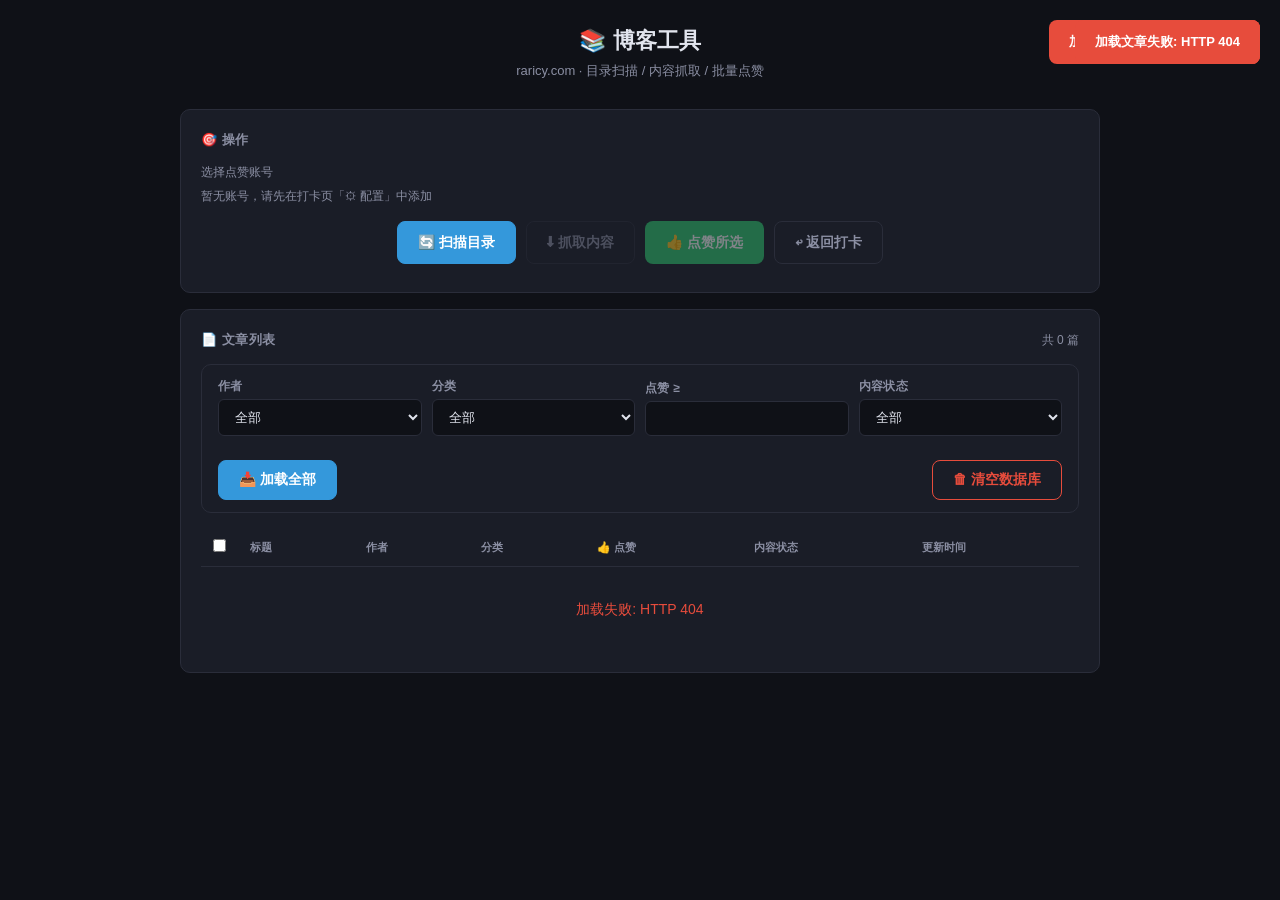
==== frontend/blog.html @ ae165f85 "fix: bound progress polling with timeout and stop-on-404" ====
<!DOCTYPE html>
<html lang="zh-CN">
<head>
<meta charset="UTF-8">
<meta name="viewport" content="width=device-width, initial-scale=1.0">
<title>📚 博客工具 - raricy.com</title>
<style>
  :root {
    --bg: #0f1117;
    --card-bg: #1a1d27;
    --border: #2a2d3a;
    --text: #e1e4ed;
    --text-dim: #8b8fa3;
    --green: #2ecc71;
    --green-bg: rgba(46, 204, 113, 0.12);
    --red: #e74c3c;
    --red-bg: rgba(231, 76, 60, 0.12);
    --yellow: #f39c12;
    --yellow-bg: rgba(243, 156, 18, 0.12);
    --blue: #3498db;
    --blue-bg: rgba(52, 152, 219, 0.12);
    --radius: 10px;
    --transition: 0.2s ease;
  }

  * { margin: 0; padding: 0; box-sizing: border-box; }

  body {
    font-family: -apple-system, "Segoe UI", "Microsoft YaHei", sans-serif;
    background: var(--bg);
    color: var(--text);
    min-height: 100vh;
    line-height: 1.5;
  }

  .container { max-width: 960px; margin: 0 auto; padding: 24px 20px 60px; }

  /* header */
  .header {
    text-align: center; margin-bottom: 28px;
  }
  .header h1 { font-size: 22px; font-weight: 600; }
  .header .sub { font-size: 13px; color: var(--text-dim); margin-top: 4px; }

  /* cards */
  .card {
    background: var(--card-bg);
    border: 1px solid var(--border);
    border-radius: var(--radius);
    padding: 20px;
    margin-bottom: 16px;
  }
  .card-title {
    font-size: 13px; font-weight: 600; color: var(--text-dim);
    text-transform: uppercase; letter-spacing: 0.5px; margin-bottom: 14px;
  }

  /* grid layout */
  .grid-2 { display: grid; grid-template-columns: 1fr 1fr; gap: 16px; }
  .grid-3 { display: grid; grid-template-columns: repeat(3, 1fr); gap: 12px; }

  @media (max-width: 640px) {
    .grid-2, .grid-3 { grid-template-columns: 1fr; }
  }

  /* status panel */
  .status-row { display: flex; align-items: center; gap: 10px; margin-bottom: 8px; }
  .dot {
    width: 10px; height: 10px; border-radius: 50%; flex-shrink: 0;
  }
  .dot.on { background: var(--green); box-shadow: 0 0 8px rgba(46, 204, 113, 0.5); }
  .dot.off { background: var(--red); box-shadow: 0 0 8px rgba(231, 76, 60, 0.5); }
  .status-info { font-size: 13px; }
  .status-info span { color: var(--text-dim); }

  .stat-item { text-align: center; padding: 12px 8px; background: rgba(255,255,255,0.03); border-radius: 8px; }
  .stat-icon { font-size: 24px; margin-bottom: 4px; }
  .stat-value { font-size: 15px; font-weight: 600; }
  .stat-label { font-size: 11px; color: var(--text-dim); margin-top: 2px; }
  .stat-time { font-size: 12px; color: var(--text-dim); }

  /* badges */
  .badge {
    display: inline-block; padding: 3px 10px; border-radius: 12px;
    font-size: 12px; font-weight: 600;
  }
  .badge-green { background: var(--green-bg); color: var(--green); }
  .badge-red { background: var(--red-bg); color: var(--red); }
  .badge-yellow { background: var(--yellow-bg); color: var(--yellow); }
  .badge-blue { background: var(--blue-bg); color: var(--blue); }

  /* buttons */
  .btn {
    display: inline-flex; align-items: center; gap: 6px;
    padding: 10px 20px; border-radius: 8px; border: 1px solid transparent;
    font-size: 14px; font-weight: 600; cursor: pointer;
    transition: all var(--transition);
    font-family: inherit;
  }
  .btn:disabled { opacity: 0.45; cursor: not-allowed; }
  .btn-primary { background: var(--blue); color: #fff; border-color: var(--blue); }
  .btn-primary:hover:not(:disabled) { background: #2980b9; }
  .btn-success { background: var(--green); color: #fff; }
  .btn-success:hover:not(:disabled) { background: #27ae60; }
  .btn-danger { background: transparent; color: var(--red); border-color: var(--red); }
  .btn-danger:hover:not(:disabled) { background: var(--red-bg); }
  .btn-ghost {
    background: transparent; color: var(--text-dim); border-color: var(--border);
  }
  .btn-ghost:hover:not(:disabled) { color: var(--text); border-color: var(--text-dim); }
  .btn-sm { padding: 6px 12px; font-size: 12px; }
  .btn-lg { padding: 16px 32px; font-size: 16px; border-radius: 12px; }

  .btn-row { display: flex; gap: 10px; flex-wrap: wrap; margin-top: 16px; }

  /* forms */
  label {
    display: block; font-size: 12px; color: var(--text-dim);
    font-weight: 600; margin-bottom: 4px; text-transform: uppercase;
    letter-spacing: 0.4px;
  }
  input, select {
    width: 100%; padding: 9px 12px; border-radius: 6px;
    border: 1px solid var(--border); background: var(--bg);
    color: var(--text); font-size: 13px; font-family: inherit;
    transition: border-color var(--transition);
  }
  input:focus, select:focus { outline: none; border-color: var(--blue); }
  .form-group { margin-bottom: 12px; }
  .form-row { display: flex; gap: 10px; align-items: flex-end; }
  .form-row > * { flex: 1; }
  .form-hint { font-size: 11px; color: var(--text-dim); margin-top: 3px; }

  /* log table */
  .table-wrap { overflow: auto; max-height: 60vh; }
  table { width: 100%; border-collapse: collapse; font-size: 13px; }
  th, td { padding: 10px 12px; text-align: left; }
  th { color: var(--text-dim); font-weight: 600; font-size: 11px; text-transform: uppercase; }
  th[data-sort] { cursor: pointer; user-select: none; }
  th[data-sort]:hover { color: var(--text); }
  th.sorting-disabled { cursor: not-allowed; opacity: 0.45; pointer-events: none; }
  .sort-ind { font-size: 10px; color: var(--blue); margin-left: 2px; }
  td { border-top: 1px solid var(--border); }
  tr:hover td { background: rgba(255,255,255,0.02); }
  .empty-state { text-align: center; padding: 32px 0; color: var(--text-dim); font-size: 14px; }

  /* modal */
  .modal-overlay {
    position: fixed; inset: 0; background: rgba(0,0,0,0.75); z-index: 100;
    display: none; align-items: center; justify-content: center; padding: 20px;
  }
  .modal-overlay.open { display: flex; }
  .modal {
    background: var(--card-bg); border: 1px solid var(--border);
    border-radius: 14px; padding: 28px; width: 100%; max-width: 540px;
    max-height: 85vh; overflow-y: auto;
  }
  .modal h2 { font-size: 17px; margin-bottom: 18px; }
  .modal-close {
    float: right; background: none; border: none; color: var(--text-dim);
    font-size: 22px; cursor: pointer; line-height: 1; padding: 0 4px;
  }
  .modal-close:hover { color: var(--text); }

  /* time tag */
  .time-tag {
    display: inline-flex; align-items: center; gap: 6px;
    padding: 6px 12px; background: var(--bg); border: 1px solid var(--border);
    border-radius: 20px; font-size: 13px; margin: 2px 4px;
  }
  .time-tag button {
    background: none; border: none; color: var(--red); cursor: pointer;
    font-size: 14px; line-height: 1; padding: 0 2px;
  }
  .time-tag button:hover { color: #c0392b; }

  /* toast */
  .toast {
    position: fixed; top: 20px; right: 20px; z-index: 200;
    padding: 12px 20px; border-radius: 8px; font-size: 13px; font-weight: 600;
    animation: slideIn 0.3s ease; max-width: 380px;
  }
  .toast-success { background: var(--green); color: #fff; }
  .toast-error { background: var(--red); color: #fff; }
  @keyframes slideIn {
    from { transform: translateX(100%); opacity: 0; }
    to { transform: translateX(0); opacity: 1; }
  }

  /* spinner */
  .spinner {
    display: inline-block; width: 16px; height: 16px;
    border: 2px solid rgba(255,255,255,0.3);
    border-top-color: #fff; border-radius: 50%;
    animation: spin 0.6s linear infinite;
  }
  @keyframes spin { to { transform: rotate(360deg); } }

  /* sections */
  .section-header {
    display: flex; justify-content: space-between; align-items: center;
    margin-bottom: 14px;
  }

  /* account list */
  .account-list { list-style: none; }
  .account-item {
    display: flex; align-items: center; gap: 10px; padding: 8px 10px;
    border: 1px solid var(--border); border-radius: 8px; margin-bottom: 6px;
    background: rgba(255,255,255,0.02);
  }
  .account-item .acct-name { flex: 1; font-size: 13px; font-weight: 600; }
  .account-item .acct-status { font-size: 11px; }
  .account-checkbox { width: auto !important; cursor: pointer; }
  .account-select-row {
    display: flex; flex-wrap: wrap; gap: 6px; align-items: center;
    margin-bottom: 12px; padding: 8px; background: rgba(255,255,255,0.02);
    border-radius: 8px;
  }
  .account-chip {
    display: inline-flex; align-items: center; gap: 4px;
    padding: 4px 10px; border-radius: 14px; font-size: 12px;
    border: 1px solid var(--border); cursor: pointer;
    transition: all var(--transition); user-select: none;
    background: var(--bg);
  }
  .account-chip.selected { background: var(--blue-bg); border-color: var(--blue); color: var(--blue); }
  .account-chip .chip-dot {
    width: 6px; height: 6px; border-radius: 50%; flex-shrink: 0;
  }
  .account-chip .chip-dot.checked { background: var(--green); }
  .account-chip .chip-dot.unchecked { background: var(--red); }

  /* progress steps */
  .progress-steps { margin: 10px 0; }
  .progress-step {
    display: flex; align-items: center; gap: 8px; padding: 6px 0;
    font-size: 12px; opacity: 0.35; transition: all 0.3s ease;
  }
  .progress-step.active { opacity: 1; }
  .progress-step.done { opacity: 0.8; }
  .progress-step .step-icon {
    width: 20px; height: 20px; border-radius: 50%; display: flex;
    align-items: center; justify-content: center; font-size: 10px;
    flex-shrink: 0; border: 2px solid var(--border);
  }
  .progress-step.active .step-icon {
    border-color: var(--blue); background: var(--blue-bg);
    animation: pulse-step 1.2s ease-in-out infinite;
  }
  .progress-step.done .step-icon {
    border-color: var(--green); background: var(--green-bg);
  }
  .progress-step.error .step-icon {
    border-color: var(--red); background: var(--red-bg);
  }
  @keyframes pulse-step {
    0%, 100% { transform: scale(1); }
    50% { transform: scale(1.15); }
  }
  .progress-step .step-label { flex: 1; }
  .progress-step .step-time { font-size: 10px; color: var(--text-dim); }
</style>
</head>
<body>
<div class="container">

  <!-- header -->
  <div class="header">
    <h1>📚 博客工具</h1>
    <div class="sub">raricy.com · 目录扫描 / 内容抓取 / 批量点赞</div>
  </div>

  <!-- 操作卡片 -->
  <div class="card">
    <div class="card-title">🎯 操作</div>

    <!-- 点赞账号选择 -->
    <div id="accountSelector" style="margin-bottom:8px;">
      <div style="font-size:12px;color:var(--text-dim);margin-bottom:6px;">选择点赞账号</div>
      <div id="accountChips" style="display:flex;flex-wrap:wrap;gap:6px;">
        <span style="font-size:12px;color:var(--text-dim);">加载中...</span>
      </div>
    </div>

    <div class="btn-row" style="justify-content:center;">
      <button class="btn btn-primary" id="scanBtn" onclick="scanDirectory()">🔄 扫描目录</button>
      <button class="btn btn-ghost" id="fetchBtn" onclick="fetchSelected()" disabled>⬇ 抓取内容</button>
      <button class="btn btn-success" id="likeBtn" onclick="likeSelected()" disabled>👍 点赞所选</button>
      <a class="btn btn-ghost" href="/" style="text-decoration:none;">↩ 返回打卡</a>
    </div>
    <div style="text-align:center;margin-top:8px;">
      <span id="selectedCount" style="font-size:11px;color:var(--text-dim);"></span>
    </div>
  </div>

  <!-- 任务进度 -->
  <div class="card" id="progressCard" style="display:none;">
    <div class="card-title">⏳ 任务进度</div>
    <div id="progress"></div>
  </div>

  <!-- 文章列表 -->
  <div class="card">
    <div class="section-header">
      <span class="card-title" style="margin-bottom:0;">📄 文章列表</span>
      <span style="font-size:12px;color:var(--text-dim);" id="articleCount"></span>
    </div>
    <div class="card" style="padding:12px 16px;">
      <div class="form-row" style="flex-wrap:wrap;align-items:flex-end;gap:10px;">
        <div class="form-group" style="flex:1;min-width:140px;">
          <label>作者</label>
          <select id="filterAuthor" onchange="applyFilters()"><option value="">全部</option></select>
        </div>
        <div class="form-group" style="flex:1;min-width:140px;">
          <label>分类</label>
          <select id="filterCategory" onchange="applyFilters()"><option value="">全部</option></select>
        </div>
        <div class="form-group" style="flex:1;min-width:120px;">
          <label>点赞 ≥</label>
          <input type="number" id="filterMinLikes" min="0" value="" onchange="applyFilters()">
        </div>
        <div class="form-group" style="flex:1;min-width:140px;">
          <label>内容状态</label>
          <select id="filterStatus" onchange="applyFilters()">
            <option value="">全部</option>
            <option value="fetched">已抓取</option>
            <option value="unfetched">未抓取</option>
          </select>
        </div>
      </div>
      <div class="btn-row" style="justify-content:flex-start;margin-top:12px;flex-wrap:wrap;gap:8px;">
        <button class="btn btn-primary" id="loadAllBtn" onclick="loadAll()">📥 加载全部</button>
        <button class="btn btn-danger" id="clearBtn" onclick="clearDb()" style="margin-left:auto;">🗑 清空数据库</button>
      </div>
    </div>
    <div class="table-wrap">
      <table id="articlesTable">
        <thead>
          <tr>
            <th style="width:36px;"><input type="checkbox" id="checkAll" style="width:auto;cursor:pointer;" onchange="toggleAll()" title="全选 / 取消全选"></th>
            <th data-sort="title" onclick="setSort('title')">标题 <span class="sort-ind"></span></th>
            <th data-sort="author" onclick="setSort('author')">作者 <span class="sort-ind"></span></th>
            <th data-sort="category" onclick="setSort('category')">分类 <span class="sort-ind"></span></th>
            <th data-sort="likes_count" onclick="setSort('likes_count')">👍 点赞 <span class="sort-ind"></span></th>
            <th data-sort="content_status" onclick="setSort('content_status')">内容状态 <span class="sort-ind"></span></th>
            <th data-sort="content_fetched_at" onclick="setSort('content_fetched_at')">更新时间 <span class="sort-ind"></span></th>
          </tr>
        </thead>
        <tbody id="articlesBody">
          <tr><td colspan="7" class="empty-state">加载中...</td></tr>
        </tbody>
      </table>
    </div>
  </div>

  <!-- 查看内容弹窗 -->
  <div class="modal-overlay" id="contentModal">
    <div class="modal">
      <button class="modal-close" onclick="closeContentModal()">&times;</button>
      <h2 id="contentModalTitle">文章内容</h2>
      <div id="contentModalBody" style="white-space:pre-wrap;font-size:13px;line-height:1.7;max-height:60vh;overflow-y:auto;user-select:text;background:var(--bg);border:1px solid var(--border);border-radius:8px;padding:14px;"></div>
      <div class="btn-row" style="justify-content:flex-end;margin-top:12px;">
        <button class="btn btn-ghost btn-sm" onclick="closeContentModal()">关闭</button>
      </div>
    </div>
  </div>

  <!-- 结果 -->
  <div class="card" id="resultCard" style="display:none;">
    <div class="card-title">📋 结果</div>
    <div id="result" style="font-size:13px;"></div>
  </div>

</div><!-- /container -->

<!-- Toast 容器 -->
<div id="toastContainer"></div>

<script>
// ── API 工具 ─────────────────────────────────────────────
const API = {
  async get(url) {
    const res = await fetch(url);
    if (!res.ok) throw new Error(`HTTP ${res.status}`);
    return res.json();
  },
  async post(url, body) {
    const res = await fetch(url, {
      method: "POST",
      headers: { "Content-Type": "application/json" },
      body: JSON.stringify(body),
    });
    if (!res.ok) throw new Error(`HTTP ${res.status}`);
    return res.json();
  },
};

// ── Toast ─────────────────────────────────────────────────
function toast(msg, type = "success") {
  const el = document.createElement("div");
  el.className = `toast toast-${type}`;
  el.textContent = msg;
  document.getElementById("toastContainer").appendChild(el);
  setTimeout(() => el.remove(), 3000);
}

// ── 通用工具 ──────────────────────────────────────────────
function escapeHtml(str) {
  if (str === null || str === undefined) return "";
  return String(str)
    .replace(/&/g, "&amp;")
    .replace(/</g, "&lt;")
    .replace(/>/g, "&gt;")
    .replace(/"/g, "&quot;")
    .replace(/'/g, "&#39;");
}

// ── 点赞账号选择 ─────────────────────────────────────────
let allAccounts = [];        // 所有账号列表
let selectedAccount = "";    // 用于点赞的账号（单选，默认第一个启用账号）

async function loadAccounts() {
  try {
    allAccounts = await API.get("/api/accounts");
    if (!selectedAccount) {
      const firstEnabled = allAccounts.find(a => a.enabled !== false);
      selectedAccount = (firstEnabled || allAccounts[0])?.username || "";
    }
  } catch (e) {
    allAccounts = [];
    toast("加载账号失败: " + e.message, "error");
  }
  renderAccountChips();
}

function renderAccountChips() {
  const container = document.getElementById("accountChips");
  if (allAccounts.length === 0) {
    container.innerHTML = '<span style="font-size:12px;color:var(--text-dim);">暂无账号，请先在打卡页「⚙ 配置」中添加</span>';
    return;
  }
  container.innerHTML = allAccounts.map(a => {
    const sel = a.username === selectedAccount ? " selected" : "";
    // 用 data-username 携带数据，由委托监听器处理（避免内联 onclick 的引号注入/XSS）
    return `<span class="account-chip${sel}" data-username="${escapeHtml(a.username)}" title="点击选择点赞账号">
      ${escapeHtml(a.username)}
    </span>`;
  }).join("");
}

function selectAccount(username) {
  selectedAccount = username;
  renderAccountChips();
}

// ── 文章列表 ─────────────────────────────────────────────
let selectedIds = new Set();  // 勾选的文章 id
let _viewBtnListenerAttached = false;  // 「查看」委托监听器只挂载一次

// ── 筛选 / 排序 / 分页状态 ───────────────────────────────
let filters = { author: "", category: "", minLikes: null, status: "" };
let sortState = { key: null, dir: "asc" };
let currentPage = 1;
let hasMore = false;
let loadingMore = false;
let pendingReset = false;
let totalArticles = 0;
let articles = [];
let likes = [];

function buildQuery(page = currentPage) {
  const p = new URLSearchParams();
  if (filters.author) p.set("author", filters.author);
  if (filters.category) p.set("category", filters.category);
  if (filters.minLikes != null && filters.minLikes !== "") p.set("min_likes", filters.minLikes);
  if (filters.status) p.set("status", filters.status);
  if (sortState.key) { p.set("sort", sortState.key); p.set("order", sortState.dir); }
  p.set("page", page);
  p.set("page_size", 50);
  return p.toString();
}

async function loadArticles(reset = true, nextPage = null) {
  if (loadingMore) {
    // 重置请求在滚动加载进行中到达时，不能静默丢弃——挂起，待本轮结束后重发
    if (reset) pendingReset = true;
    return;
  }
  loadingMore = true;
  if (reset) { currentPage = 1; articles = []; }
  try {
    const data = await API.get(`/api/blog/articles?${buildQuery(nextPage || currentPage)}`);
    if (reset) { articles = data.articles; likes = data.likes; }
    else { articles = articles.concat(data.articles); likes = likes.concat(data.likes); }
    totalArticles = data.total;
    hasMore = data.has_more;
    currentPage = data.page;   // 仅从响应回填，失败时 currentPage 保持不变
    renderArticlesTable();
  } catch (e) {
    toast("加载文章失败: " + e.message, "error");
    if (reset) {
      totalArticles = 0;
      hasMore = false;
      document.getElementById("articleCount").textContent = "共 0 篇";
      document.getElementById("articlesBody").innerHTML =
        `<tr><td colspan="7" class="empty-state" style="color:var(--red);">加载失败: ${escapeHtml(e.message)}</td></tr>`;
      updateActionButtons();
      updateSortIndicators();
    }
  } finally {
    loadingMore = false;
    if (pendingReset) {
      pendingReset = false;
      loadArticles(true);
    }
  }
}

function applyFilters() {
  filters = {
    author: document.getElementById("filterAuthor").value,
    category: document.getElementById("filterCategory").value,
    minLikes: document.getElementById("filterMinLikes").value,
    status: document.getElementById("filterStatus").value,
  };
  loadArticles(true);
}

function setSort(key) {
  if (loadingAll) return;  // 加载全部期间忽略排序点击（CSS 也已禁用指针事件）
  if (sortState.key === key) {
    sortState.dir = sortState.dir === "asc" ? "desc" : sortState.dir === "desc" ? null : "asc";
    if (sortState.dir === null) sortState.key = null;
  } else {
    sortState.key = key;
    sortState.dir = "asc";
  }
  updateSortIndicators();
  loadArticles(true);
}

function updateSortIndicators() {
  document.querySelectorAll("th[data-sort]").forEach(th => {
    const ind = th.querySelector(".sort-ind");
    if (!ind) return;
    if (sortState.key === th.getAttribute("data-sort")) {
      ind.textContent = sortState.dir === "asc" ? "▲" : sortState.dir === "desc" ? "▼" : "";
    } else {
      ind.textContent = "";
    }
  });
}

async function loadMeta() {
  try {
    const data = await API.get("/api/blog/meta");
    const authorSel = document.getElementById("filterAuthor");
    const catSel = document.getElementById("filterCategory");
    authorSel.innerHTML = '<option value="">全部</option>' + (data.authors || []).map(a =>
      `<option value="${escapeHtml(a)}">${escapeHtml(a)}</option>`).join("");
    catSel.innerHTML = '<option value="">全部</option>' + (data.categories || []).map(c =>
      `<option value="${escapeHtml(c)}">${escapeHtml(c)}</option>`).join("");
  } catch (e) {
    toast("加载筛选选项失败: " + e.message, "error");
  }
}

function renderArticlesTable() {
  const tbody = document.getElementById("articlesBody");
  document.getElementById("articleCount").textContent = `共 ${totalArticles} 篇`;

  if (articles.length === 0) {
    tbody.innerHTML = '<tr><td colspan="7" class="empty-state">暂无文章，请先扫描目录</td></tr>';
    updateActionButtons();
    updateSortIndicators();
    return;
  }

  // 按文章分组本地点赞记录
  const likesByArticle = {};
  likes.forEach(l => {
    if (!likesByArticle[l.article_id]) likesByArticle[l.article_id] = [];
    likesByArticle[l.article_id].push(l);
  });

  tbody.innerHTML = articles.map(a => {
    const id = a.id;
    // list 接口不再返回 content（精简 payload），状态仅以抓取时间戳为准
    const contentFetched = !!a.content_fetched_at;
    const contentBadge = contentFetched
      ? '<span class="badge badge-green">已抓取</span>'
      : '<span class="badge" style="background:rgba(255,255,255,0.06);color:var(--text-dim);">未抓取</span>';

    // 内容状态列：已抓取 → 徽章 + 查看按钮；未抓取 → 仅徽章
    // 查看按钮用 data-* 属性携带数据，由委托监听器处理（避免内联 onclick 的引号注入/XSS）
    const statusCell = contentFetched
      ? contentBadge + ` <button class="btn btn-ghost btn-sm view-btn" data-id="${escapeHtml(id)}" data-title="${escapeHtml(a.title)}">查看</button>`
      : contentBadge;

    // 点赞列：本地点赞成功数（tooltip 保留完整历史，不再显示站点自身点赞数）
    const likeHistory = likesByArticle[id] || [];
    const successLikes = likeHistory.filter(l => l.success).length;
    const likeCell = successLikes > 0
      ? `<span title="${escapeHtml(likeHistory.map(l => `${l.success ? "✅" : "❌"} ${l.account} ${l.liked_at || ""}`).join("\n"))}" style="cursor:help;">👍 ${successLikes}</span>`
      : "—";

    const updated = a.content_fetched_at || a.created_at || "";
    const checked = selectedIds.has(id) ? " checked" : "";

    return `<tr>
      <td><input type="checkbox" class="row-check" style="width:auto;cursor:pointer;" value="${escapeHtml(id)}"${checked} onchange="syncSelection()"></td>
      <td style="max-width:280px;"><a href="${escapeHtml(a.url)}" target="_blank" rel="noopener" title="${escapeHtml(a.title)}" style="color:var(--text);text-decoration:none;"><b>${escapeHtml(a.title || "-")}</b></a></td>
      <td>${escapeHtml(a.author || "-")}</td>
      <td>${a.category ? `<span class="badge badge-blue">${escapeHtml(a.category)}</span>` : "-"}</td>
      <td>${likeCell}</td>
      <td>${statusCell}</td>
      <td style="font-size:11px;color:var(--text-dim);">${escapeHtml(updated)}</td>
    </tr>`;
  }).join("");

  updateActionButtons();
  updateSortIndicators();

  // 委托处理「查看」按钮（避免内联 onclick 的引号注入/XSS），只挂载一次
  if (!_viewBtnListenerAttached) {
    _viewBtnListenerAttached = true;
    tbody.addEventListener("click", function(e) {
      const btn = e.target.closest(".view-btn");
      if (!btn) return;
      const id = btn.getAttribute("data-id");
      const title = btn.getAttribute("data-title") || "";
      viewContent(id, title);
    });
  }
}

// ── 勾选状态 ──────────────────────────────────────────────
function syncSelection() {
  selectedIds.clear();
  document.querySelectorAll(".row-check:checked").forEach(c => selectedIds.add(c.value));
  updateActionButtons();
}

function toggleAll() {
  const all = document.getElementById("checkAll").checked;
  document.querySelectorAll(".row-check").forEach(c => c.checked = all);
  syncSelection();
}

function getSelectedIds() {
  return [...selectedIds];
}

// ── 查看内容弹窗 ─────────────────────────────────────────
async function viewContent(id, title) {
  document.getElementById("contentModalTitle").textContent = title || "文章内容";
  const body = document.getElementById("contentModalBody");
  body.textContent = "加载中...";
  document.getElementById("contentModal").classList.add("open");
  try {
    const article = await API.get(`/api/blog/article/${encodeURIComponent(id)}`);
    body.textContent = article.content || "(无内容)";
  } catch (e) {
    body.textContent = "";
    toast("加载内容失败: " + e.message, "error");
    closeContentModal();
  }
}

function closeContentModal() {
  document.getElementById("contentModal").classList.remove("open");
}

// 点击遮罩关闭
document.getElementById("contentModal").addEventListener("click", function(e) {
  if (e.target === this) closeContentModal();
});

// 委托处理账号 chip 选择（避免内联 onclick 的引号注入/XSS）
document.getElementById("accountChips").addEventListener("click", function(e) {
  const chip = e.target.closest(".account-chip");
  if (!chip) return;
  selectAccount(chip.getAttribute("data-username"));
});

// ── 无限滚动 ─────────────────────────────────────────────
document.querySelector(".table-wrap").addEventListener("scroll", function() {
  if (loadingAll || loadingMore || !hasMore) return;
  if (this.scrollTop + this.clientHeight >= this.scrollHeight - 80) {
    loadArticles(false, currentPage + 1);
  }
});

// ── 操作按钮状态 ─────────────────────────────────────────
let _running = false;
let loadingAll = false;   // 「加载全部」进行中：禁用操作/筛选/排序并抑制滚动
const BTN_LABELS = { scan: "🔄 扫描目录", fetch: "⬇ 抓取内容", like: "👍 点赞所选" };

function updateActionButtons() {
  const busy = _running || loadingAll;
  const count = selectedIds.size;
  document.getElementById("scanBtn").disabled = busy;
  document.getElementById("fetchBtn").disabled = busy || count === 0;
  document.getElementById("likeBtn").disabled = busy || count === 0;

  const all = document.getElementById("checkAll");
  if (all) {
    const boxes = document.querySelectorAll(".row-check");
    all.checked = boxes.length > 0 && count === boxes.length;
    all.indeterminate = count > 0 && count < boxes.length;
  }

  const countEl = document.getElementById("selectedCount");
  if (countEl) countEl.textContent = count > 0 ? `已选 ${count} 篇` : "";
}

// 「加载全部」期间禁用操作按钮 + 筛选输入 + 排序表头；恢复时按选择重新计算按钮态
function setControlsDisabled(disabled) {
  ["scanBtn", "fetchBtn", "likeBtn"].forEach(id => {
    const el = document.getElementById(id);
    if (el) el.disabled = disabled;
  });
  ["filterAuthor", "filterCategory", "filterMinLikes", "filterStatus"].forEach(id => {
    const el = document.getElementById(id);
    if (el) el.disabled = disabled;
  });
  document.querySelectorAll("th[data-sort]").forEach(th => {
    th.classList.toggle("sorting-disabled", disabled);
  });
  if (!disabled) updateActionButtons();
}

// ── 任务进度 ─────────────────────────────────────────────
let _pollTimer = null;

const POLL_MAX_MS = 600000; // 10 分钟：进度轮询最长时间，防止任务挂死时无限轮询

// 终止进度轮询并恢复按钮状态
function stopPoll(which, errorMsg) {
  if (_pollTimer) { clearInterval(_pollTimer); _pollTimer = null; }
  _endTask(which);
  if (errorMsg) toast(errorMsg, "error");
}

function renderProgressSteps(steps) {
  // 博客任务步骤 → 显示文案（与打卡页风格一致）
  const STEP_LABELS = {
    "scan": "扫描目录",
    "scan_error": "扫描出错",
    "fetch": "抓取内容",
    "like": "批量点赞",
    "done": "完成",
    "error": "出错",
  };

  let html = '<div class="progress-steps">';

  if (steps && steps.length > 0) {
    // 按 step 去重（保留最后一次的 message/time），避免重复的 scan 步骤刷屏
    const seen = {};
    const unique = [];
    steps.forEach(s => {
      if (seen[s.step]) {
        seen[s.step].message = s.message;
        seen[s.step].time = s.time;
      } else {
        const copy = { ...s };
        seen[s.step] = copy;
        unique.push(copy);
      }
    });

    const lastStepKey = unique[unique.length - 1]?.step;
    unique.forEach(s => {
      let cls = "done";
      if (s.step === "error" || s.step === "scan_error") {
        cls = "error";
      } else if (s.step === lastStepKey && s.step !== "done") {
        cls = "active";
      }
      const label = STEP_LABELS[s.step] || s.message || s.step;
      const icon = cls === "done" ? "✓" : cls === "error" ? "✗" : cls === "active" ? "●" : "○";
      html += `<div class="progress-step ${cls}">
        <span class="step-icon">${icon}</span>
        <span class="step-label">${label}</span>
        <span class="step-time">${s.time || ''}</span>
      </div>`;
    });
  } else {
    html += `<div class="progress-step active">
      <span class="step-icon">●</span>
      <span class="step-label">正在准备...</span>
    </div>`;
  }

  html += '</div>';
  return html;
}

// tqdm 风格进度条：done=已处理数，total=总数（扫描未知总数时显示不确定性动画条）
function renderProgressBar(done, total) {
  const width = 30; // 字符宽度，tqdm 风格
  if (done == null) return "";
  let pct = "", barStr;
  if (total) {
    const p = Math.min(1, done / total);
    const filled = Math.round(p * width);
    barStr = "█".repeat(filled) + "░".repeat(width - filled);
    pct = ` ${(p * 100).toFixed(0)}%`;
  } else {
    // 未知总数（扫描）：不确定性进度条
    const frame = (Math.floor(Date.now() / 400) % (width - 4));
    barStr = "░".repeat(frame) + "██" + "░".repeat(width - frame - 2);
    pct = ` ${done} 篇`;
  }
  return `<div style="font-family:monospace;font-size:12px;margin:8px 0;white-space:pre;">[${barStr}]${pct}</div>`;
}

function pollProgress(which, task_id, onDone) {
  if (_pollTimer) { clearInterval(_pollTimer); _pollTimer = null; }
  const progressCard = document.getElementById("progressCard");
  const progressDiv = document.getElementById("progress");
  progressCard.style.display = "";
  progressDiv.innerHTML = renderProgressSteps([]);

  const started = Date.now();
  _pollTimer = setInterval(async () => {
    try {
      if (Date.now() - started > POLL_MAX_MS) {
        stopPoll(which, "任务超时，已停止轮询");
        return;
      }
      const p = await API.get(`/api/blog/progress/${task_id}`);
      const bar = renderProgressBar(p.done_count, p.total_count);
      progressDiv.innerHTML = renderProgressSteps(p.steps || []) + bar;
      if (p.done) {
        clearInterval(_pollTimer);
        _pollTimer = null;
        onDone(p.results || {});
      }
    } catch (e) {
      // 404 / 连接失败：任务可能已失效，终止轮询而非无限重试
      stopPoll(which, "任务已失效或服务不可用，已停止轮询");
    }
  }, 500);
}

// ── 任务启动/结束（按钮状态）─────────────────────────────
function _startTask(which) {
  _running = true;
  document.getElementById("scanBtn").disabled = true;
  document.getElementById("fetchBtn").disabled = true;
  document.getElementById("likeBtn").disabled = true;
  document.getElementById(`${which}Btn`).innerHTML = '<span class="spinner"></span> 处理中...';
  document.getElementById("resultCard").style.display = "none";
}

function _endTask(which) {
  _running = false;
  document.getElementById(`${which}Btn`).innerHTML = BTN_LABELS[which];
  updateActionButtons();
}

// ── 结果展示 ─────────────────────────────────────────────
function renderSummary(results) {
  if (!results) return "";
  if (results.error) {
    return `<div style="color:var(--red);">❌ ${escapeHtml(results.error)}</div>`;
  }
  if ("success" in results) {
    const skip = results.skipped ? `，跳过 <b>${results.skipped}</b>` : "";
    return `<div style="margin:3px 0;">✅ 成功 <b style="color:var(--green);">${results.success}</b> / 共 ${results.total} 篇，失败 <b style="color:var(--red);">${results.failed}</b>${skip}</div>`;
  }
  if ("new" in results) {
    return `<div style="margin:3px 0;">🆕 新增 <b style="color:var(--green);">${results.new}</b> 篇，共 <b>${results.total}</b> 篇，错误 <b style="color:var(--red);">${results.errors}</b></div>`;
  }
  return `<div style="margin:3px 0;">${escapeHtml(JSON.stringify(results))}</div>`;
}

function showResult(results) {
  const card = document.getElementById("resultCard");
  const div = document.getElementById("result");
  card.style.display = "";
  div.innerHTML = renderSummary(results);
}

// ── 动作：扫描目录 ───────────────────────────────────────
async function scanDirectory() {
  _startTask("scan");
  try {
    const { task_id } = await API.post("/api/blog/scan", {});
    pollProgress("scan", task_id, (results) => {
      _endTask("scan");
      showResult(results);
      if (results.error) {
        toast("扫描失败: " + results.error, "error");
      } else {
        toast(`扫描完成: 共 ${results.total} 篇，新增 ${results.new} 篇`);
        loadArticles();
      }
    });
  } catch (e) {
    _endTask("scan");
    showResult({ error: e.message });
    toast("请求失败: " + e.message, "error");
  }
}

// ── 动作：抓取内容 ───────────────────────────────────────
async function fetchSelected() {
  const ids = getSelectedIds();
  if (ids.length === 0) {
    toast("请先勾选要抓取的文章", "error");
    return;
  }
  _startTask("fetch");
  try {
    const { task_id } = await API.post("/api/blog/fetch", { article_ids: ids });
    pollProgress("fetch", task_id, (results) => {
      _endTask("fetch");
      showResult(results);
      if (results.error) {
        toast("抓取失败: " + results.error, "error");
      } else {
        toast(`抓取完成: 成功 ${results.success} / 失败 ${results.failed}`);
        loadArticles();
      }
    });
  } catch (e) {
    _endTask("fetch");
    showResult({ error: e.message });
    toast("请求失败: " + e.message, "error");
  }
}

// ── 动作：点赞所选 ───────────────────────────────────────
async function likeSelected() {
  const ids = getSelectedIds();
  if (ids.length === 0) {
    toast("请先勾选要点赞的文章", "error");
    return;
  }
  if (!selectedAccount) {
    toast("请先选择点赞账号", "error");
    return;
  }
  _startTask("like");
  try {
    const { task_id } = await API.post("/api/blog/like", {
      article_ids: ids,
      account: selectedAccount,
    });
    pollProgress("like", task_id, (results) => {
      _endTask("like");
      showResult(results);
      if (results.error) {
        toast("点赞失败: " + results.error, "error");
      } else {
        toast(`点赞完成: 成功 ${results.success} / 失败 ${results.failed}`);
        loadArticles();
      }
    });
  } catch (e) {
    _endTask("like");
    showResult({ error: e.message });
    toast("请求失败: " + e.message, "error");
  }
}

// ── 动作：加载全部 ───────────────────────────────────────
async function loadAll() {
  if (loadingAll || _running) return;
  loadingAll = true;
  setControlsDisabled(true);   // 禁用 scan/fetch/like + 筛选/排序输入 + 抑制滚动
  const btn = document.getElementById("loadAllBtn");
  btn.disabled = true;
  btn.innerHTML = '<span class="spinner"></span> 加载中...';
  try {
    const q = buildQuery();  // buildQuery 已含筛选+排序（/all 忽略 page/page_size）
    const data = await API.get(`/api/blog/articles/all?${q}`);
    articles = data.articles; likes = data.likes; totalArticles = data.total;
    hasMore = false;  // 加载全部后不再无限滚动
    selectedIds.clear();  // 旧勾选指向的 id 已不在表中，避免残留勾选
    renderArticlesTable();
    toast(`已加载全部 ${totalArticles} 篇`);
  } catch (e) {
    toast("加载全部失败: " + e.message, "error");
  } finally {
    loadingAll = false;
    setControlsDisabled(false);
    btn.disabled = false;
    btn.innerHTML = "📥 加载全部";
  }
}

// ── 动作：清空数据库 ─────────────────────────────────────
async function clearDb() {
  if (_running || loadingAll) { toast("请先等待当前任务完成", "error"); return; }
  if (!confirm("确定清空所有文章与点赞记录？此操作不可恢复。")) return;
  try {
    await API.post("/api/blog/clear", {});
    toast("数据库已清空");
    articles = []; likes = []; totalArticles = 0; hasMore = false;
    selectedIds.clear();  // 清空后不再有可操作的行
    renderArticlesTable();
  } catch (e) {
    toast("清空失败: " + e.message, "error");
  }
}

// ── 初始化 ───────────────────────────────────────────────
document.addEventListener("DOMContentLoaded", () => {
  loadAccounts();
  loadMeta();
  loadArticles();
  // 每 30 秒自动刷新文章列表（任务进行中跳过，避免覆盖进度）
  setInterval(() => {
    if (_running || loadingAll) return;
    loadArticles();
  }, 30000);
});
</script>
</body>
</html>
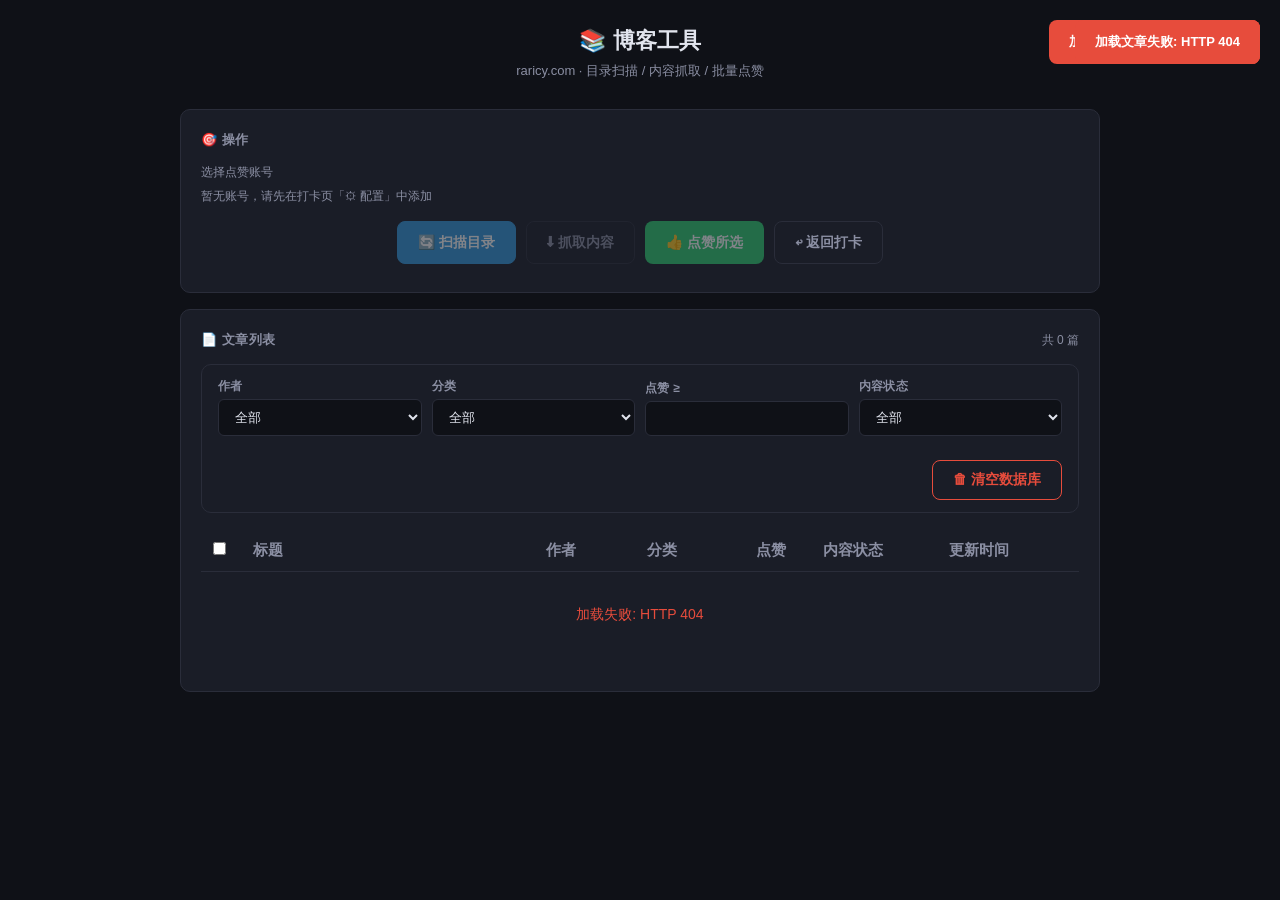
==== commit 42d0a4d6: "feat: blog daily like limit, sort fix, real-time progress; docs cleanup - per-account daily like lim" ====
--- a/frontend/blog.html
+++ b/frontend/blog.html
@@ -131,16 +131,19 @@
   .form-row > * { flex: 1; }
   .form-hint { font-size: 11px; color: var(--text-dim); margin-top: 3px; }
 
-  /* log table */
+  /* 博客文章表格 */
   .table-wrap { overflow: auto; max-height: 60vh; }
-  table { width: 100%; border-collapse: collapse; font-size: 13px; }
+  table { width: 100%; border-collapse: collapse; font-size: 13px; table-layout: fixed; }
   th, td { padding: 10px 12px; text-align: left; }
-  th { color: var(--text-dim); font-weight: 600; font-size: 11px; text-transform: uppercase; }
+  th { color: var(--text-dim); font-weight: 600; font-size: 15px; text-transform: uppercase; }
+  /* 表头在 .table-wrap 内纵向滚动时固定于顶部 */
+  thead th { position: sticky; top: 0; background: var(--card-bg); z-index: 1; }
   th[data-sort] { cursor: pointer; user-select: none; }
   th[data-sort]:hover { color: var(--text); }
   th.sorting-disabled { cursor: not-allowed; opacity: 0.45; pointer-events: none; }
-  .sort-ind { font-size: 10px; color: var(--blue); margin-left: 2px; }
-  td { border-top: 1px solid var(--border); }
+  .sort-ind { font-size: 12px; color: var(--blue); margin-left: 2px; }
+  /* 列宽固定，行高按内容自适应换行 */
+  td { border-top: 1px solid var(--border); vertical-align: top; white-space: normal; overflow-wrap: break-word; }
   tr:hover td { background: rgba(255,255,255,0.02); }
   .empty-state { text-align: center; padding: 32px 0; color: var(--text-dim); font-size: 14px; }
 
@@ -260,6 +263,40 @@
   }
   .progress-step .step-label { flex: 1; }
   .progress-step .step-time { font-size: 10px; color: var(--text-dim); }
+
+  /* 前端风格进度条（深色主题） */
+  .pbar-track {
+    width: 100%;
+    height: 10px;
+    background: var(--bg);
+    border: 1px solid var(--border);
+    border-radius: 6px;
+    overflow: hidden;
+    margin: 10px 0 4px;
+  }
+  .pbar-fill {
+    height: 100%;
+    background: linear-gradient(90deg, var(--blue), var(--green));
+    border-radius: 6px;
+    transition: width 0.3s ease;
+  }
+  .pbar-indeterminate {
+    height: 100%;
+    width: 40%;
+    border-radius: 6px;
+    background: linear-gradient(90deg, var(--blue), var(--green));
+    animation: pbar-slide 1.2s ease-in-out infinite;
+  }
+  @keyframes pbar-slide {
+    0% { margin-left: -40%; }
+    100% { margin-left: 100%; }
+  }
+  .pbar-label {
+    font-size: 11px;
+    color: var(--text-dim);
+    text-align: right;
+    margin-top: 2px;
+  }
 </style>
 </head>
 <body>
@@ -329,22 +366,21 @@
           </select>
         </div>
       </div>
-      <div class="btn-row" style="justify-content:flex-start;margin-top:12px;flex-wrap:wrap;gap:8px;">
-        <button class="btn btn-primary" id="loadAllBtn" onclick="loadAll()">📥 加载全部</button>
-        <button class="btn btn-danger" id="clearBtn" onclick="clearDb()" style="margin-left:auto;">🗑 清空数据库</button>
+      <div class="btn-row" style="justify-content:flex-end;margin-top:12px;flex-wrap:wrap;gap:8px;">
+        <button class="btn btn-danger" id="clearBtn" onclick="clearDb()">🗑 清空数据库</button>
       </div>
     </div>
     <div class="table-wrap">
       <table id="articlesTable">
         <thead>
           <tr>
-            <th style="width:36px;"><input type="checkbox" id="checkAll" style="width:auto;cursor:pointer;" onchange="toggleAll()" title="全选 / 取消全选"></th>
-            <th data-sort="title" onclick="setSort('title')">标题 <span class="sort-ind"></span></th>
-            <th data-sort="author" onclick="setSort('author')">作者 <span class="sort-ind"></span></th>
-            <th data-sort="category" onclick="setSort('category')">分类 <span class="sort-ind"></span></th>
-            <th data-sort="likes_count" onclick="setSort('likes_count')">👍 点赞 <span class="sort-ind"></span></th>
-            <th data-sort="content_status" onclick="setSort('content_status')">内容状态 <span class="sort-ind"></span></th>
-            <th data-sort="content_fetched_at" onclick="setSort('content_fetched_at')">更新时间 <span class="sort-ind"></span></th>
+            <th style="width:40px;"><input type="checkbox" id="checkAll" style="width:auto;cursor:pointer;" onchange="toggleAll()" title="全选 / 取消全选"></th>
+            <th data-sort="title" onclick="setSort('title')" style="width:35%;">标题 <span class="sort-ind"></span></th>
+            <th data-sort="author" onclick="setSort('author')" style="width:12%;">作者 <span class="sort-ind"></span></th>
+            <th data-sort="category" onclick="setSort('category')" style="width:13%;">分类 <span class="sort-ind"></span></th>
+            <th data-sort="likes_count" onclick="setSort('likes_count')" style="width:8%;">点赞 <span class="sort-ind"></span></th>
+            <th data-sort="content_status" onclick="setSort('content_status')" style="width:15%;">内容状态 <span class="sort-ind"></span></th>
+            <th data-sort="content_fetched_at" onclick="setSort('content_fetched_at')" style="width:17%;">更新时间 <span class="sort-ind"></span></th>
           </tr>
         </thead>
         <tbody id="articlesBody">
@@ -352,6 +388,7 @@
         </tbody>
       </table>
     </div>
+    <div id="pagination" style="display:flex;justify-content:center;align-items:center;gap:12px;margin-top:14px;"></div>
   </div>
 
   <!-- 查看内容弹窗 -->
@@ -419,6 +456,8 @@
 // ── 点赞账号选择 ─────────────────────────────────────────
 let allAccounts = [];        // 所有账号列表
 let selectedAccount = "";    // 用于点赞的账号（单选，默认第一个启用账号）
+let likeStats = {};   // { username: {used, available} }
+let likeLimit = 100;  // 每日点赞上限（由 /api/blog/like-stats 返回）
 
 async function loadAccounts() {
   try {
@@ -434,6 +473,18 @@
   renderAccountChips();
 }
 
+async function loadLikeStats() {
+  try {
+    const data = await API.get("/api/blog/like-stats");
+    likeLimit = data.limit || 100;
+    likeStats = data.accounts || {};
+  } catch (e) {
+    likeStats = {};
+  }
+  renderAccountChips();
+  updateActionButtons();
+}
+
 function renderAccountChips() {
   const container = document.getElementById("accountChips");
   if (allAccounts.length === 0) {
@@ -442,9 +493,15 @@
   }
   container.innerHTML = allAccounts.map(a => {
     const sel = a.username === selectedAccount ? " selected" : "";
+    const st = likeStats[a.username] || {};
+    const used = st.used || 0;
+    const available = (st.available != null) ? st.available : likeLimit;
+    const badge = available <= 0
+      ? `<span style="color:var(--red);">${used}/${likeLimit}</span>`
+      : `<span style="color:var(--text-dim);">${used}/${likeLimit}</span>`;
     // 用 data-username 携带数据，由委托监听器处理（避免内联 onclick 的引号注入/XSS）
-    return `<span class="account-chip${sel}" data-username="${escapeHtml(a.username)}" title="点击选择点赞账号">
-      ${escapeHtml(a.username)}
+    return `<span class="account-chip${sel}" data-username="${escapeHtml(a.username)}" title="今日已点赞 ${used}/${likeLimit}（剩余 ${available} 次）">
+      ${escapeHtml(a.username)} ${badge}
     </span>`;
   }).join("");
 }
@@ -461,59 +518,47 @@
 // ── 筛选 / 排序 / 分页状态 ───────────────────────────────
 let filters = { author: "", category: "", minLikes: null, status: "" };
 let sortState = { key: null, dir: "asc" };
-let currentPage = 1;
-let hasMore = false;
-let loadingMore = false;
-let pendingReset = false;
+let articles = [];       // 一次加载全部文章，客户端分页
+let likes = [];          // 全部点赞记录
 let totalArticles = 0;
-let articles = [];
-let likes = [];
-
-function buildQuery(page = currentPage) {
+let currentPage = 1;     // 当前页码（1 起）
+const PAGE_SIZE = 50;    // 每页条数
+let loading = false;     // 正在加载全部文章
+
+function buildQuery() {
   const p = new URLSearchParams();
   if (filters.author) p.set("author", filters.author);
   if (filters.category) p.set("category", filters.category);
   if (filters.minLikes != null && filters.minLikes !== "") p.set("min_likes", filters.minLikes);
   if (filters.status) p.set("status", filters.status);
   if (sortState.key) { p.set("sort", sortState.key); p.set("order", sortState.dir); }
-  p.set("page", page);
-  p.set("page_size", 50);
   return p.toString();
 }
 
-async function loadArticles(reset = true, nextPage = null) {
-  if (loadingMore) {
-    // 重置请求在滚动加载进行中到达时，不能静默丢弃——挂起，待本轮结束后重发
-    if (reset) pendingReset = true;
-    return;
-  }
-  loadingMore = true;
-  if (reset) { currentPage = 1; articles = []; }
+async function loadArticles() {
+  if (loading) return;
+  loading = true;
   try {
-    const data = await API.get(`/api/blog/articles?${buildQuery(nextPage || currentPage)}`);
-    if (reset) { articles = data.articles; likes = data.likes; }
-    else { articles = articles.concat(data.articles); likes = likes.concat(data.likes); }
+    const data = await API.get(`/api/blog/articles/all?${buildQuery()}`);
+    articles = data.articles;
+    likes = data.likes;
     totalArticles = data.total;
-    hasMore = data.has_more;
-    currentPage = data.page;   // 仅从响应回填，失败时 currentPage 保持不变
+    selectedIds.clear();  // 行集合整体替换，旧勾选失效
+    currentPage = 1;      // 回到第一页
     renderArticlesTable();
   } catch (e) {
     toast("加载文章失败: " + e.message, "error");
-    if (reset) {
-      totalArticles = 0;
-      hasMore = false;
-      document.getElementById("articleCount").textContent = "共 0 篇";
-      document.getElementById("articlesBody").innerHTML =
-        `<tr><td colspan="7" class="empty-state" style="color:var(--red);">加载失败: ${escapeHtml(e.message)}</td></tr>`;
-      updateActionButtons();
-      updateSortIndicators();
-    }
+    articles = [];
+    likes = [];
+    totalArticles = 0;
+    document.getElementById("articleCount").textContent = "共 0 篇";
+    document.getElementById("articlesBody").innerHTML =
+      `<tr><td colspan="7" class="empty-state" style="color:var(--red);">加载失败: ${escapeHtml(e.message)}</td></tr>`;
+    renderPagination();
+    updateActionButtons();
+    updateSortIndicators();
   } finally {
-    loadingMore = false;
-    if (pendingReset) {
-      pendingReset = false;
-      loadArticles(true);
-    }
+    loading = false;
   }
 }
 
@@ -524,11 +569,11 @@
     minLikes: document.getElementById("filterMinLikes").value,
     status: document.getElementById("filterStatus").value,
   };
-  loadArticles(true);
+  loadArticles();
 }
 
 function setSort(key) {
-  if (loadingAll) return;  // 加载全部期间忽略排序点击（CSS 也已禁用指针事件）
+  if (loading) return;  // 加载期间忽略排序点击
   if (sortState.key === key) {
     sortState.dir = sortState.dir === "asc" ? "desc" : sortState.dir === "desc" ? null : "asc";
     if (sortState.dir === null) sortState.key = null;
@@ -537,7 +582,7 @@
     sortState.dir = "asc";
   }
   updateSortIndicators();
-  loadArticles(true);
+  loadArticles();
 }
 
 function updateSortIndicators() {
@@ -572,10 +617,18 @@
 
   if (articles.length === 0) {
     tbody.innerHTML = '<tr><td colspan="7" class="empty-state">暂无文章，请先扫描目录</td></tr>';
+    renderPagination();
     updateActionButtons();
     updateSortIndicators();
     return;
   }
+
+  // 客户端分页：一次加载全部后，按每页 50 条切片显示
+  const totalPages = Math.max(1, Math.ceil(articles.length / PAGE_SIZE));
+  if (currentPage > totalPages) currentPage = totalPages;
+  if (currentPage < 1) currentPage = 1;
+  const start = (currentPage - 1) * PAGE_SIZE;
+  const pageArticles = articles.slice(start, start + PAGE_SIZE);
 
   // 按文章分组本地点赞记录
   const likesByArticle = {};
@@ -584,7 +637,7 @@
     likesByArticle[l.article_id].push(l);
   });
 
-  tbody.innerHTML = articles.map(a => {
+  tbody.innerHTML = pageArticles.map(a => {
     const id = a.id;
     // list 接口不再返回 content（精简 payload），状态仅以抓取时间戳为准
     const contentFetched = !!a.content_fetched_at;
@@ -602,15 +655,15 @@
     const likeHistory = likesByArticle[id] || [];
     const successLikes = likeHistory.filter(l => l.success).length;
     const likeCell = successLikes > 0
-      ? `<span title="${escapeHtml(likeHistory.map(l => `${l.success ? "✅" : "❌"} ${l.account} ${l.liked_at || ""}`).join("\n"))}" style="cursor:help;">👍 ${successLikes}</span>`
-      : "—";
+      ? `<span title="${escapeHtml(likeHistory.map(l => `${l.success ? "✅" : "❌"} ${l.account} ${l.liked_at || ""}`).join("\n"))}" style="cursor:help;">${successLikes}</span>`
+      : "0";
 
     const updated = a.content_fetched_at || a.created_at || "";
     const checked = selectedIds.has(id) ? " checked" : "";
 
     return `<tr>
-      <td><input type="checkbox" class="row-check" style="width:auto;cursor:pointer;" value="${escapeHtml(id)}"${checked} onchange="syncSelection()"></td>
-      <td style="max-width:280px;"><a href="${escapeHtml(a.url)}" target="_blank" rel="noopener" title="${escapeHtml(a.title)}" style="color:var(--text);text-decoration:none;"><b>${escapeHtml(a.title || "-")}</b></a></td>
+      <td><input type="checkbox" class="row-check" style="width:auto;cursor:pointer;" value="${escapeHtml(id)}"${checked} onchange="toggleRow(this)"></td>
+      <td><a href="${escapeHtml(a.url)}" target="_blank" rel="noopener" title="${escapeHtml(a.title)}" style="color:var(--text);text-decoration:none;"><b>${escapeHtml(a.title || "-")}</b></a></td>
       <td>${escapeHtml(a.author || "-")}</td>
       <td>${a.category ? `<span class="badge badge-blue">${escapeHtml(a.category)}</span>` : "-"}</td>
       <td>${likeCell}</td>
@@ -619,6 +672,7 @@
     </tr>`;
   }).join("");
 
+  renderPagination();
   updateActionButtons();
   updateSortIndicators();
 
@@ -635,17 +689,44 @@
   }
 }
 
+// ── 分页控件 ─────────────────────────────────────────────
+function renderPagination() {
+  const el = document.getElementById("pagination");
+  if (!el) return;
+  const totalPages = Math.max(1, Math.ceil(articles.length / PAGE_SIZE));
+  if (totalPages <= 1) {
+    el.innerHTML = "";
+    return;
+  }
+  el.innerHTML = `
+    <button class="btn btn-ghost btn-sm" onclick="goPage(${currentPage - 1})" ${currentPage <= 1 ? "disabled" : ""}>◀ 上一页</button>
+    <span style="font-size:12px;color:var(--text-dim);">第 ${currentPage} / ${totalPages} 页（共 ${articles.length} 篇）</span>
+    <button class="btn btn-ghost btn-sm" onclick="goPage(${currentPage + 1})" ${currentPage >= totalPages ? "disabled" : ""}>下一页 ▶</button>
+  `;
+}
+
+function goPage(page) {
+  const totalPages = Math.max(1, Math.ceil(articles.length / PAGE_SIZE));
+  if (page < 1 || page > totalPages) return;
+  currentPage = page;
+  renderArticlesTable();
+}
+
 // ── 勾选状态 ──────────────────────────────────────────────
-function syncSelection() {
-  selectedIds.clear();
-  document.querySelectorAll(".row-check:checked").forEach(c => selectedIds.add(c.value));
+function toggleRow(cb) {
+  if (cb.checked) selectedIds.add(cb.value);
+  else selectedIds.delete(cb.value);
   updateActionButtons();
 }
 
 function toggleAll() {
   const all = document.getElementById("checkAll").checked;
-  document.querySelectorAll(".row-check").forEach(c => c.checked = all);
-  syncSelection();
+  if (all) {
+    articles.forEach(a => selectedIds.add(a.id));  // 全选（含未显示在当页的文章）
+  } else {
+    selectedIds.clear();
+  }
+  renderArticlesTable();  // 重绘当前页以同步复选框
 }
 
 function getSelectedIds() {
@@ -684,51 +765,28 @@
   selectAccount(chip.getAttribute("data-username"));
 });
 
-// ── 无限滚动 ─────────────────────────────────────────────
-document.querySelector(".table-wrap").addEventListener("scroll", function() {
-  if (loadingAll || loadingMore || !hasMore) return;
-  if (this.scrollTop + this.clientHeight >= this.scrollHeight - 80) {
-    loadArticles(false, currentPage + 1);
-  }
-});
-
 // ── 操作按钮状态 ─────────────────────────────────────────
 let _running = false;
-let loadingAll = false;   // 「加载全部」进行中：禁用操作/筛选/排序并抑制滚动
 const BTN_LABELS = { scan: "🔄 扫描目录", fetch: "⬇ 抓取内容", like: "👍 点赞所选" };
 
 function updateActionButtons() {
-  const busy = _running || loadingAll;
+  const busy = _running || loading;
   const count = selectedIds.size;
+  const sel = likeStats[selectedAccount];
+  const noQuota = !!(sel && sel.available <= 0);
   document.getElementById("scanBtn").disabled = busy;
   document.getElementById("fetchBtn").disabled = busy || count === 0;
-  document.getElementById("likeBtn").disabled = busy || count === 0;
+  document.getElementById("likeBtn").disabled = busy || count === 0 || noQuota;
 
   const all = document.getElementById("checkAll");
   if (all) {
-    const boxes = document.querySelectorAll(".row-check");
-    all.checked = boxes.length > 0 && count === boxes.length;
-    all.indeterminate = count > 0 && count < boxes.length;
+    const total = articles.length;
+    all.checked = total > 0 && count === total;
+    all.indeterminate = count > 0 && count < total;
   }
 
   const countEl = document.getElementById("selectedCount");
   if (countEl) countEl.textContent = count > 0 ? `已选 ${count} 篇` : "";
-}
-
-// 「加载全部」期间禁用操作按钮 + 筛选输入 + 排序表头；恢复时按选择重新计算按钮态
-function setControlsDisabled(disabled) {
-  ["scanBtn", "fetchBtn", "likeBtn"].forEach(id => {
-    const el = document.getElementById(id);
-    if (el) el.disabled = disabled;
-  });
-  ["filterAuthor", "filterCategory", "filterMinLikes", "filterStatus"].forEach(id => {
-    const el = document.getElementById(id);
-    if (el) el.disabled = disabled;
-  });
-  document.querySelectorAll("th[data-sort]").forEach(th => {
-    th.classList.toggle("sorting-disabled", disabled);
-  });
-  if (!disabled) updateActionButtons();
 }
 
 // ── 任务进度 ─────────────────────────────────────────────
@@ -798,23 +856,19 @@
   return html;
 }
 
-// tqdm 风格进度条：done=已处理数，total=总数（扫描未知总数时显示不确定性动画条）
+// 前端风格进度条：done=已处理数，total=总数（扫描未知总数时显示滑动不确定条）
 function renderProgressBar(done, total) {
-  const width = 30; // 字符宽度，tqdm 风格
   if (done == null) return "";
-  let pct = "", barStr;
+  let fill = "", label = "";
   if (total) {
-    const p = Math.min(1, done / total);
-    const filled = Math.round(p * width);
-    barStr = "█".repeat(filled) + "░".repeat(width - filled);
-    pct = ` ${(p * 100).toFixed(0)}%`;
+    const pct = Math.min(100, Math.round((done / total) * 100));
+    fill = `<div class="pbar-fill" style="width:${pct}%;"></div>`;
+    label = `${done} / ${total} · ${pct}%`;
   } else {
-    // 未知总数（扫描）：不确定性进度条
-    const frame = (Math.floor(Date.now() / 400) % (width - 4));
-    barStr = "░".repeat(frame) + "██" + "░".repeat(width - frame - 2);
-    pct = ` ${done} 篇`;
-  }
-  return `<div style="font-family:monospace;font-size:12px;margin:8px 0;white-space:pre;">[${barStr}]${pct}</div>`;
+    fill = `<div class="pbar-indeterminate"></div>`;
+    label = `已处理 ${done} 篇`;
+  }
+  return `<div class="pbar-track">${fill}</div><div class="pbar-label">${label}</div>`;
 }
 
 function pollProgress(which, task_id, onDone) {
@@ -870,7 +924,11 @@
   }
   if ("success" in results) {
     const skip = results.skipped ? `，跳过 <b>${results.skipped}</b>` : "";
-    return `<div style="margin:3px 0;">✅ 成功 <b style="color:var(--green);">${results.success}</b> / 共 ${results.total} 篇，失败 <b style="color:var(--red);">${results.failed}</b>${skip}</div>`;
+    const limited = results.limited ? `，超出额度 <b>${results.limited}</b>` : "";
+    const avail = (results.available != null)
+      ? `，今日剩余 <b style="color:var(--blue);">${results.available}</b>/${results.limit || 100}`
+      : "";
+    return `<div style="margin:3px 0;">✅ 成功 <b style="color:var(--green);">${results.success}</b> / 共 ${results.total} 篇，失败 <b style="color:var(--red);">${results.failed}</b>${skip}${limited}${avail}</div>`;
   }
   if ("new" in results) {
     return `<div style="margin:3px 0;">🆕 新增 <b style="color:var(--green);">${results.new}</b> 篇，共 <b>${results.total}</b> 篇，错误 <b style="color:var(--red);">${results.errors}</b></div>`;
@@ -945,6 +1003,11 @@
     toast("请先选择点赞账号", "error");
     return;
   }
+  const st = likeStats[selectedAccount];
+  if (st && st.available <= 0) {
+    toast(`${selectedAccount} 今日点赞次数已用完（${st.used}/${likeLimit}）`, "error");
+    return;
+  }
   _startTask("like");
   try {
     const { task_id } = await API.post("/api/blog/like", {
@@ -958,6 +1021,7 @@
         toast("点赞失败: " + results.error, "error");
       } else {
         toast(`点赞完成: 成功 ${results.success} / 失败 ${results.failed}`);
+        loadLikeStats();
         loadArticles();
       }
     });
@@ -968,41 +1032,16 @@
   }
 }
 
-// ── 动作：加载全部 ───────────────────────────────────────
-async function loadAll() {
-  if (loadingAll || _running) return;
-  loadingAll = true;
-  setControlsDisabled(true);   // 禁用 scan/fetch/like + 筛选/排序输入 + 抑制滚动
-  const btn = document.getElementById("loadAllBtn");
-  btn.disabled = true;
-  btn.innerHTML = '<span class="spinner"></span> 加载中...';
-  try {
-    const q = buildQuery();  // buildQuery 已含筛选+排序（/all 忽略 page/page_size）
-    const data = await API.get(`/api/blog/articles/all?${q}`);
-    articles = data.articles; likes = data.likes; totalArticles = data.total;
-    hasMore = false;  // 加载全部后不再无限滚动
-    selectedIds.clear();  // 旧勾选指向的 id 已不在表中，避免残留勾选
-    renderArticlesTable();
-    toast(`已加载全部 ${totalArticles} 篇`);
-  } catch (e) {
-    toast("加载全部失败: " + e.message, "error");
-  } finally {
-    loadingAll = false;
-    setControlsDisabled(false);
-    btn.disabled = false;
-    btn.innerHTML = "📥 加载全部";
-  }
-}
-
 // ── 动作：清空数据库 ─────────────────────────────────────
 async function clearDb() {
-  if (_running || loadingAll) { toast("请先等待当前任务完成", "error"); return; }
+  if (_running || loading) { toast("请先等待当前任务完成", "error"); return; }
   if (!confirm("确定清空所有文章与点赞记录？此操作不可恢复。")) return;
   try {
     await API.post("/api/blog/clear", {});
     toast("数据库已清空");
-    articles = []; likes = []; totalArticles = 0; hasMore = false;
+    articles = []; likes = []; totalArticles = 0;
     selectedIds.clear();  // 清空后不再有可操作的行
+    currentPage = 1;
     renderArticlesTable();
   } catch (e) {
     toast("清空失败: " + e.message, "error");
@@ -1012,13 +1051,14 @@
 // ── 初始化 ───────────────────────────────────────────────
 document.addEventListener("DOMContentLoaded", () => {
   loadAccounts();
+  loadLikeStats();
   loadMeta();
   loadArticles();
-  // 每 30 秒自动刷新文章列表（任务进行中跳过，避免覆盖进度）
+  // 每 10 分钟自动刷新文章列表（任务进行中跳过，避免覆盖进度）
   setInterval(() => {
-    if (_running || loadingAll) return;
+    if (_running || loading) return;
     loadArticles();
-  }, 30000);
+  }, 600000);
 });
 </script>
 </body>
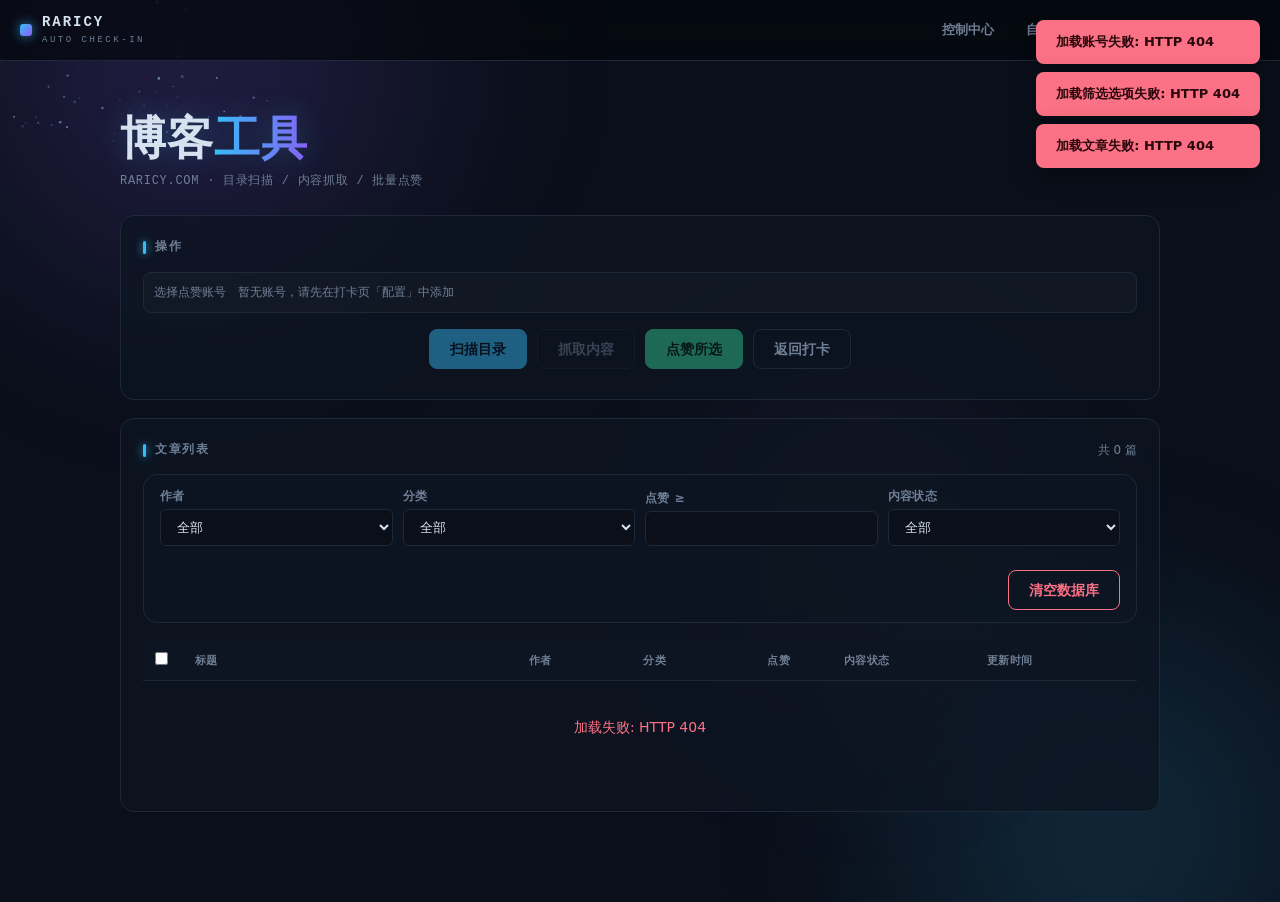
==== commit c0649097: "feat: split frontend into 4 panels + sci-fi background redesign Restructure the single-page frontend" ====
--- a/frontend/blog.html
+++ b/frontend/blog.html
@@ -3,328 +3,51 @@
 <head>
 <meta charset="UTF-8">
 <meta name="viewport" content="width=device-width, initial-scale=1.0">
-<title>📚 博客工具 - raricy.com</title>
-<style>
-  :root {
-    --bg: #0f1117;
-    --card-bg: #1a1d27;
-    --border: #2a2d3a;
-    --text: #e1e4ed;
-    --text-dim: #8b8fa3;
-    --green: #2ecc71;
-    --green-bg: rgba(46, 204, 113, 0.12);
-    --red: #e74c3c;
-    --red-bg: rgba(231, 76, 60, 0.12);
-    --yellow: #f39c12;
-    --yellow-bg: rgba(243, 156, 18, 0.12);
-    --blue: #3498db;
-    --blue-bg: rgba(52, 152, 219, 0.12);
-    --radius: 10px;
-    --transition: 0.2s ease;
-  }
-
-  * { margin: 0; padding: 0; box-sizing: border-box; }
-
-  body {
-    font-family: -apple-system, "Segoe UI", "Microsoft YaHei", sans-serif;
-    background: var(--bg);
-    color: var(--text);
-    min-height: 100vh;
-    line-height: 1.5;
-  }
-
-  .container { max-width: 960px; margin: 0 auto; padding: 24px 20px 60px; }
-
-  /* header */
-  .header {
-    text-align: center; margin-bottom: 28px;
-  }
-  .header h1 { font-size: 22px; font-weight: 600; }
-  .header .sub { font-size: 13px; color: var(--text-dim); margin-top: 4px; }
-
-  /* cards */
-  .card {
-    background: var(--card-bg);
-    border: 1px solid var(--border);
-    border-radius: var(--radius);
-    padding: 20px;
-    margin-bottom: 16px;
-  }
-  .card-title {
-    font-size: 13px; font-weight: 600; color: var(--text-dim);
-    text-transform: uppercase; letter-spacing: 0.5px; margin-bottom: 14px;
-  }
-
-  /* grid layout */
-  .grid-2 { display: grid; grid-template-columns: 1fr 1fr; gap: 16px; }
-  .grid-3 { display: grid; grid-template-columns: repeat(3, 1fr); gap: 12px; }
-
-  @media (max-width: 640px) {
-    .grid-2, .grid-3 { grid-template-columns: 1fr; }
-  }
-
-  /* status panel */
-  .status-row { display: flex; align-items: center; gap: 10px; margin-bottom: 8px; }
-  .dot {
-    width: 10px; height: 10px; border-radius: 50%; flex-shrink: 0;
-  }
-  .dot.on { background: var(--green); box-shadow: 0 0 8px rgba(46, 204, 113, 0.5); }
-  .dot.off { background: var(--red); box-shadow: 0 0 8px rgba(231, 76, 60, 0.5); }
-  .status-info { font-size: 13px; }
-  .status-info span { color: var(--text-dim); }
-
-  .stat-item { text-align: center; padding: 12px 8px; background: rgba(255,255,255,0.03); border-radius: 8px; }
-  .stat-icon { font-size: 24px; margin-bottom: 4px; }
-  .stat-value { font-size: 15px; font-weight: 600; }
-  .stat-label { font-size: 11px; color: var(--text-dim); margin-top: 2px; }
-  .stat-time { font-size: 12px; color: var(--text-dim); }
-
-  /* badges */
-  .badge {
-    display: inline-block; padding: 3px 10px; border-radius: 12px;
-    font-size: 12px; font-weight: 600;
-  }
-  .badge-green { background: var(--green-bg); color: var(--green); }
-  .badge-red { background: var(--red-bg); color: var(--red); }
-  .badge-yellow { background: var(--yellow-bg); color: var(--yellow); }
-  .badge-blue { background: var(--blue-bg); color: var(--blue); }
-
-  /* buttons */
-  .btn {
-    display: inline-flex; align-items: center; gap: 6px;
-    padding: 10px 20px; border-radius: 8px; border: 1px solid transparent;
-    font-size: 14px; font-weight: 600; cursor: pointer;
-    transition: all var(--transition);
-    font-family: inherit;
-  }
-  .btn:disabled { opacity: 0.45; cursor: not-allowed; }
-  .btn-primary { background: var(--blue); color: #fff; border-color: var(--blue); }
-  .btn-primary:hover:not(:disabled) { background: #2980b9; }
-  .btn-success { background: var(--green); color: #fff; }
-  .btn-success:hover:not(:disabled) { background: #27ae60; }
-  .btn-danger { background: transparent; color: var(--red); border-color: var(--red); }
-  .btn-danger:hover:not(:disabled) { background: var(--red-bg); }
-  .btn-ghost {
-    background: transparent; color: var(--text-dim); border-color: var(--border);
-  }
-  .btn-ghost:hover:not(:disabled) { color: var(--text); border-color: var(--text-dim); }
-  .btn-sm { padding: 6px 12px; font-size: 12px; }
-  .btn-lg { padding: 16px 32px; font-size: 16px; border-radius: 12px; }
-
-  .btn-row { display: flex; gap: 10px; flex-wrap: wrap; margin-top: 16px; }
-
-  /* forms */
-  label {
-    display: block; font-size: 12px; color: var(--text-dim);
-    font-weight: 600; margin-bottom: 4px; text-transform: uppercase;
-    letter-spacing: 0.4px;
-  }
-  input, select {
-    width: 100%; padding: 9px 12px; border-radius: 6px;
-    border: 1px solid var(--border); background: var(--bg);
-    color: var(--text); font-size: 13px; font-family: inherit;
-    transition: border-color var(--transition);
-  }
-  input:focus, select:focus { outline: none; border-color: var(--blue); }
-  .form-group { margin-bottom: 12px; }
-  .form-row { display: flex; gap: 10px; align-items: flex-end; }
-  .form-row > * { flex: 1; }
-  .form-hint { font-size: 11px; color: var(--text-dim); margin-top: 3px; }
-
-  /* 博客文章表格 */
-  .table-wrap { overflow: auto; max-height: 60vh; }
-  table { width: 100%; border-collapse: collapse; font-size: 13px; table-layout: fixed; }
-  th, td { padding: 10px 12px; text-align: left; }
-  th { color: var(--text-dim); font-weight: 600; font-size: 15px; text-transform: uppercase; }
-  /* 表头在 .table-wrap 内纵向滚动时固定于顶部 */
-  thead th { position: sticky; top: 0; background: var(--card-bg); z-index: 1; }
-  th[data-sort] { cursor: pointer; user-select: none; }
-  th[data-sort]:hover { color: var(--text); }
-  th.sorting-disabled { cursor: not-allowed; opacity: 0.45; pointer-events: none; }
-  .sort-ind { font-size: 12px; color: var(--blue); margin-left: 2px; }
-  /* 列宽固定，行高按内容自适应换行 */
-  td { border-top: 1px solid var(--border); vertical-align: top; white-space: normal; overflow-wrap: break-word; }
-  tr:hover td { background: rgba(255,255,255,0.02); }
-  .empty-state { text-align: center; padding: 32px 0; color: var(--text-dim); font-size: 14px; }
-
-  /* modal */
-  .modal-overlay {
-    position: fixed; inset: 0; background: rgba(0,0,0,0.75); z-index: 100;
-    display: none; align-items: center; justify-content: center; padding: 20px;
-  }
-  .modal-overlay.open { display: flex; }
-  .modal {
-    background: var(--card-bg); border: 1px solid var(--border);
-    border-radius: 14px; padding: 28px; width: 100%; max-width: 540px;
-    max-height: 85vh; overflow-y: auto;
-  }
-  .modal h2 { font-size: 17px; margin-bottom: 18px; }
-  .modal-close {
-    float: right; background: none; border: none; color: var(--text-dim);
-    font-size: 22px; cursor: pointer; line-height: 1; padding: 0 4px;
-  }
-  .modal-close:hover { color: var(--text); }
-
-  /* time tag */
-  .time-tag {
-    display: inline-flex; align-items: center; gap: 6px;
-    padding: 6px 12px; background: var(--bg); border: 1px solid var(--border);
-    border-radius: 20px; font-size: 13px; margin: 2px 4px;
-  }
-  .time-tag button {
-    background: none; border: none; color: var(--red); cursor: pointer;
-    font-size: 14px; line-height: 1; padding: 0 2px;
-  }
-  .time-tag button:hover { color: #c0392b; }
-
-  /* toast */
-  .toast {
-    position: fixed; top: 20px; right: 20px; z-index: 200;
-    padding: 12px 20px; border-radius: 8px; font-size: 13px; font-weight: 600;
-    animation: slideIn 0.3s ease; max-width: 380px;
-  }
-  .toast-success { background: var(--green); color: #fff; }
-  .toast-error { background: var(--red); color: #fff; }
-  @keyframes slideIn {
-    from { transform: translateX(100%); opacity: 0; }
-    to { transform: translateX(0); opacity: 1; }
-  }
-
-  /* spinner */
-  .spinner {
-    display: inline-block; width: 16px; height: 16px;
-    border: 2px solid rgba(255,255,255,0.3);
-    border-top-color: #fff; border-radius: 50%;
-    animation: spin 0.6s linear infinite;
-  }
-  @keyframes spin { to { transform: rotate(360deg); } }
-
-  /* sections */
-  .section-header {
-    display: flex; justify-content: space-between; align-items: center;
-    margin-bottom: 14px;
-  }
-
-  /* account list */
-  .account-list { list-style: none; }
-  .account-item {
-    display: flex; align-items: center; gap: 10px; padding: 8px 10px;
-    border: 1px solid var(--border); border-radius: 8px; margin-bottom: 6px;
-    background: rgba(255,255,255,0.02);
-  }
-  .account-item .acct-name { flex: 1; font-size: 13px; font-weight: 600; }
-  .account-item .acct-status { font-size: 11px; }
-  .account-checkbox { width: auto !important; cursor: pointer; }
-  .account-select-row {
-    display: flex; flex-wrap: wrap; gap: 6px; align-items: center;
-    margin-bottom: 12px; padding: 8px; background: rgba(255,255,255,0.02);
-    border-radius: 8px;
-  }
-  .account-chip {
-    display: inline-flex; align-items: center; gap: 4px;
-    padding: 4px 10px; border-radius: 14px; font-size: 12px;
-    border: 1px solid var(--border); cursor: pointer;
-    transition: all var(--transition); user-select: none;
-    background: var(--bg);
-  }
-  .account-chip.selected { background: var(--blue-bg); border-color: var(--blue); color: var(--blue); }
-  .account-chip .chip-dot {
-    width: 6px; height: 6px; border-radius: 50%; flex-shrink: 0;
-  }
-  .account-chip .chip-dot.checked { background: var(--green); }
-  .account-chip .chip-dot.unchecked { background: var(--red); }
-
-  /* progress steps */
-  .progress-steps { margin: 10px 0; }
-  .progress-step {
-    display: flex; align-items: center; gap: 8px; padding: 6px 0;
-    font-size: 12px; opacity: 0.35; transition: all 0.3s ease;
-  }
-  .progress-step.active { opacity: 1; }
-  .progress-step.done { opacity: 0.8; }
-  .progress-step .step-icon {
-    width: 20px; height: 20px; border-radius: 50%; display: flex;
-    align-items: center; justify-content: center; font-size: 10px;
-    flex-shrink: 0; border: 2px solid var(--border);
-  }
-  .progress-step.active .step-icon {
-    border-color: var(--blue); background: var(--blue-bg);
-    animation: pulse-step 1.2s ease-in-out infinite;
-  }
-  .progress-step.done .step-icon {
-    border-color: var(--green); background: var(--green-bg);
-  }
-  .progress-step.error .step-icon {
-    border-color: var(--red); background: var(--red-bg);
-  }
-  @keyframes pulse-step {
-    0%, 100% { transform: scale(1); }
-    50% { transform: scale(1.15); }
-  }
-  .progress-step .step-label { flex: 1; }
-  .progress-step .step-time { font-size: 10px; color: var(--text-dim); }
-
-  /* 前端风格进度条（深色主题） */
-  .pbar-track {
-    width: 100%;
-    height: 10px;
-    background: var(--bg);
-    border: 1px solid var(--border);
-    border-radius: 6px;
-    overflow: hidden;
-    margin: 10px 0 4px;
-  }
-  .pbar-fill {
-    height: 100%;
-    background: linear-gradient(90deg, var(--blue), var(--green));
-    border-radius: 6px;
-    transition: width 0.3s ease;
-  }
-  .pbar-indeterminate {
-    height: 100%;
-    width: 40%;
-    border-radius: 6px;
-    background: linear-gradient(90deg, var(--blue), var(--green));
-    animation: pbar-slide 1.2s ease-in-out infinite;
-  }
-  @keyframes pbar-slide {
-    0% { margin-left: -40%; }
-    100% { margin-left: 100%; }
-  }
-  .pbar-label {
-    font-size: 11px;
-    color: var(--text-dim);
-    text-align: right;
-    margin-top: 2px;
-  }
-</style>
+<title>博客工具 · raricy.com</title>
+<link rel="stylesheet" href="styles.css">
 </head>
 <body>
+<canvas id="space-bg" aria-hidden="true"></canvas>
+<div class="nebula nebula-a"></div>
+<div class="nebula nebula-b"></div>
+<div class="nebula nebula-c"></div>
+
+<header class="topbar">
+  <a class="brand" href="/">
+    <span class="brand-mark"></span>
+    <span class="brand-name">RARICY<span class="brand-sub">AUTO CHECK-IN</span></span>
+  </a>
+  <nav class="nav">
+    <a href="/" data-nav="index">控制中心</a>
+    <a href="/checkin" data-nav="checkin">自动打卡</a>
+    <a href="/blog" data-nav="blog">博客工具</a>
+    <a href="/config" data-nav="config">系统配置</a>
+  </nav>
+</header>
+
 <div class="container">
-
-  <!-- header -->
-  <div class="header">
-    <h1>📚 博客工具</h1>
-    <div class="sub">raricy.com · 目录扫描 / 内容抓取 / 批量点赞</div>
-  </div>
+  <header class="page-head">
+    <h1 class="page-title">博客<span class="accent">工具</span></h1>
+    <p class="page-sub">RARICY.COM · 目录扫描 / 内容抓取 / 批量点赞</p>
+  </header>
 
   <!-- 操作卡片 -->
   <div class="card">
-    <div class="card-title">🎯 操作</div>
+    <div class="card-title">操作</div>
 
     <!-- 点赞账号选择 -->
-    <div id="accountSelector" style="margin-bottom:8px;">
-      <div style="font-size:12px;color:var(--text-dim);margin-bottom:6px;">选择点赞账号</div>
+    <div id="accountSelector" class="account-select-row">
+      <span style="font-size:12px;color:var(--text-dim);margin-right:6px;">选择点赞账号</span>
       <div id="accountChips" style="display:flex;flex-wrap:wrap;gap:6px;">
         <span style="font-size:12px;color:var(--text-dim);">加载中...</span>
       </div>
     </div>
 
     <div class="btn-row" style="justify-content:center;">
-      <button class="btn btn-primary" id="scanBtn" onclick="scanDirectory()">🔄 扫描目录</button>
-      <button class="btn btn-ghost" id="fetchBtn" onclick="fetchSelected()" disabled>⬇ 抓取内容</button>
-      <button class="btn btn-success" id="likeBtn" onclick="likeSelected()" disabled>👍 点赞所选</button>
-      <a class="btn btn-ghost" href="/" style="text-decoration:none;">↩ 返回打卡</a>
+      <button class="btn btn-primary" id="scanBtn" onclick="scanDirectory()">扫描目录</button>
+      <button class="btn btn-ghost" id="fetchBtn" onclick="fetchSelected()" disabled>抓取内容</button>
+      <button class="btn btn-success" id="likeBtn" onclick="likeSelected()" disabled>点赞所选</button>
+      <a class="btn btn-ghost" href="/checkin" style="text-decoration:none;">返回打卡</a>
     </div>
     <div style="text-align:center;margin-top:8px;">
       <span id="selectedCount" style="font-size:11px;color:var(--text-dim);"></span>
@@ -333,14 +56,14 @@
 
   <!-- 任务进度 -->
   <div class="card" id="progressCard" style="display:none;">
-    <div class="card-title">⏳ 任务进度</div>
+    <div class="card-title">任务进度</div>
     <div id="progress"></div>
   </div>
 
   <!-- 文章列表 -->
   <div class="card">
     <div class="section-header">
-      <span class="card-title" style="margin-bottom:0;">📄 文章列表</span>
+      <span class="card-title" style="margin-bottom:0;">文章列表</span>
       <span style="font-size:12px;color:var(--text-dim);" id="articleCount"></span>
     </div>
     <div class="card" style="padding:12px 16px;">
@@ -367,11 +90,11 @@
         </div>
       </div>
       <div class="btn-row" style="justify-content:flex-end;margin-top:12px;flex-wrap:wrap;gap:8px;">
-        <button class="btn btn-danger" id="clearBtn" onclick="clearDb()">🗑 清空数据库</button>
+        <button class="btn btn-danger" id="clearBtn" onclick="clearDb()">清空数据库</button>
       </div>
     </div>
-    <div class="table-wrap">
-      <table id="articlesTable">
+    <div class="table-wrap table-wrap-scroll">
+      <table id="articlesTable" style="table-layout: fixed;">
         <thead>
           <tr>
             <th style="width:40px;"><input type="checkbox" id="checkAll" style="width:auto;cursor:pointer;" onchange="toggleAll()" title="全选 / 取消全选"></th>
@@ -396,7 +119,7 @@
     <div class="modal">
       <button class="modal-close" onclick="closeContentModal()">&times;</button>
       <h2 id="contentModalTitle">文章内容</h2>
-      <div id="contentModalBody" style="white-space:pre-wrap;font-size:13px;line-height:1.7;max-height:60vh;overflow-y:auto;user-select:text;background:var(--bg);border:1px solid var(--border);border-radius:8px;padding:14px;"></div>
+      <div id="contentModalBody" style="white-space:pre-wrap;font-size:13px;line-height:1.7;max-height:60vh;overflow-y:auto;user-select:text;background:var(--space-1);border:1px solid var(--border);border-radius:8px;padding:14px;"></div>
       <div class="btn-row" style="justify-content:flex-end;margin-top:12px;">
         <button class="btn btn-ghost btn-sm" onclick="closeContentModal()">关闭</button>
       </div>
@@ -405,54 +128,15 @@
 
   <!-- 结果 -->
   <div class="card" id="resultCard" style="display:none;">
-    <div class="card-title">📋 结果</div>
+    <div class="card-title">结果</div>
     <div id="result" style="font-size:13px;"></div>
   </div>
 
 </div><!-- /container -->
 
-<!-- Toast 容器 -->
-<div id="toastContainer"></div>
-
+<script src="app.js"></script>
+<script src="bg.js"></script>
 <script>
-// ── API 工具 ─────────────────────────────────────────────
-const API = {
-  async get(url) {
-    const res = await fetch(url);
-    if (!res.ok) throw new Error(`HTTP ${res.status}`);
-    return res.json();
-  },
-  async post(url, body) {
-    const res = await fetch(url, {
-      method: "POST",
-      headers: { "Content-Type": "application/json" },
-      body: JSON.stringify(body),
-    });
-    if (!res.ok) throw new Error(`HTTP ${res.status}`);
-    return res.json();
-  },
-};
-
-// ── Toast ─────────────────────────────────────────────────
-function toast(msg, type = "success") {
-  const el = document.createElement("div");
-  el.className = `toast toast-${type}`;
-  el.textContent = msg;
-  document.getElementById("toastContainer").appendChild(el);
-  setTimeout(() => el.remove(), 3000);
-}
-
-// ── 通用工具 ──────────────────────────────────────────────
-function escapeHtml(str) {
-  if (str === null || str === undefined) return "";
-  return String(str)
-    .replace(/&/g, "&amp;")
-    .replace(/</g, "&lt;")
-    .replace(/>/g, "&gt;")
-    .replace(/"/g, "&quot;")
-    .replace(/'/g, "&#39;");
-}
-
 // ── 点赞账号选择 ─────────────────────────────────────────
 let allAccounts = [];        // 所有账号列表
 let selectedAccount = "";    // 用于点赞的账号（单选，默认第一个启用账号）
@@ -488,7 +172,7 @@
 function renderAccountChips() {
   const container = document.getElementById("accountChips");
   if (allAccounts.length === 0) {
-    container.innerHTML = '<span style="font-size:12px;color:var(--text-dim);">暂无账号，请先在打卡页「⚙ 配置」中添加</span>';
+    container.innerHTML = '<span style="font-size:12px;color:var(--text-dim);">暂无账号，请先在打卡页「配置」中添加</span>';
     return;
   }
   container.innerHTML = allAccounts.map(a => {
@@ -655,7 +339,7 @@
     const likeHistory = likesByArticle[id] || [];
     const successLikes = likeHistory.filter(l => l.success).length;
     const likeCell = successLikes > 0
-      ? `<span title="${escapeHtml(likeHistory.map(l => `${l.success ? "✅" : "❌"} ${l.account} ${l.liked_at || ""}`).join("\n"))}" style="cursor:help;">${successLikes}</span>`
+      ? `<span title="${escapeHtml(likeHistory.map(l => `${l.success ? "✓" : "✗"} ${l.account} ${l.liked_at || ""}`).join("\n"))}" style="cursor:help;">${successLikes}</span>`
       : "0";
 
     const updated = a.content_fetched_at || a.created_at || "";
@@ -699,9 +383,9 @@
     return;
   }
   el.innerHTML = `
-    <button class="btn btn-ghost btn-sm" onclick="goPage(${currentPage - 1})" ${currentPage <= 1 ? "disabled" : ""}>◀ 上一页</button>
+    <button class="btn btn-ghost btn-sm" onclick="goPage(${currentPage - 1})" ${currentPage <= 1 ? "disabled" : ""}>上一页</button>
     <span style="font-size:12px;color:var(--text-dim);">第 ${currentPage} / ${totalPages} 页（共 ${articles.length} 篇）</span>
-    <button class="btn btn-ghost btn-sm" onclick="goPage(${currentPage + 1})" ${currentPage >= totalPages ? "disabled" : ""}>下一页 ▶</button>
+    <button class="btn btn-ghost btn-sm" onclick="goPage(${currentPage + 1})" ${currentPage >= totalPages ? "disabled" : ""}>下一页</button>
   `;
 }
 
@@ -767,7 +451,7 @@
 
 // ── 操作按钮状态 ─────────────────────────────────────────
 let _running = false;
-const BTN_LABELS = { scan: "🔄 扫描目录", fetch: "⬇ 抓取内容", like: "👍 点赞所选" };
+const BTN_LABELS = { scan: "扫描目录", fetch: "抓取内容", like: "点赞所选" };
 
 function updateActionButtons() {
   const busy = _running || loading;
@@ -920,18 +604,18 @@
 function renderSummary(results) {
   if (!results) return "";
   if (results.error) {
-    return `<div style="color:var(--red);">❌ ${escapeHtml(results.error)}</div>`;
+    return `<div style="color:var(--red);">✗ ${escapeHtml(results.error)}</div>`;
   }
   if ("success" in results) {
     const skip = results.skipped ? `，跳过 <b>${results.skipped}</b>` : "";
     const limited = results.limited ? `，超出额度 <b>${results.limited}</b>` : "";
     const avail = (results.available != null)
-      ? `，今日剩余 <b style="color:var(--blue);">${results.available}</b>/${results.limit || 100}`
+      ? `，今日剩余 <b style="color:var(--cyan);">${results.available}</b>/${results.limit || 100}`
       : "";
-    return `<div style="margin:3px 0;">✅ 成功 <b style="color:var(--green);">${results.success}</b> / 共 ${results.total} 篇，失败 <b style="color:var(--red);">${results.failed}</b>${skip}${limited}${avail}</div>`;
+    return `<div style="margin:3px 0;">✓ 成功 <b style="color:var(--green);">${results.success}</b> / 共 ${results.total} 篇，失败 <b style="color:var(--red);">${results.failed}</b>${skip}${limited}${avail}</div>`;
   }
   if ("new" in results) {
-    return `<div style="margin:3px 0;">🆕 新增 <b style="color:var(--green);">${results.new}</b> 篇，共 <b>${results.total}</b> 篇，错误 <b style="color:var(--red);">${results.errors}</b></div>`;
+    return `<div style="margin:3px 0;">新增 <b style="color:var(--green);">${results.new}</b> 篇，共 <b>${results.total}</b> 篇，错误 <b style="color:var(--red);">${results.errors}</b></div>`;
   }
   return `<div style="margin:3px 0;">${escapeHtml(JSON.stringify(results))}</div>`;
 }
--- a/frontend/styles.css
+++ b/frontend/styles.css
@@ -0,0 +1,674 @@
+/* ============================================================================
+   raricy.com 自动化操作台 — 全局样式
+   科幻深空主题 · 单一设计系统（所有面板共用）
+   ========================================================================== */
+
+/* ── 设计令牌 ─────────────────────────────────────────────── */
+:root {
+  /* 深空背景层 */
+  --space-0: #05070d;
+  --space-1: #0a0f1a;
+  --space-2: #0e1522;
+  --space-3: #141d2e;
+  --border: #1d2938;
+  --border-bright: #2a3a52;
+
+  /* 文字 */
+  --text: #d7e2f0;
+  --text-dim: #6f7f95;
+  --text-faint: #4a566b;
+
+  /* 功能强调色 */
+  --cyan: #38bdf8;
+  --cyan-bright: #7dd3fc;
+  --cyan-bg: rgba(56, 189, 248, 0.12);
+  --green: #34d399;
+  --green-bg: rgba(52, 211, 153, 0.12);
+  --yellow: #fbbf24;
+  --yellow-bg: rgba(251, 191, 36, 0.12);
+  --red: #fb7185;
+  --red-bg: rgba(251, 113, 133, 0.12);
+
+  /* 氛围强调色（星云） */
+  --violet: #8b5cf6;
+  --magenta: #e879f9;
+
+  --radius: 10px;
+  --radius-lg: 14px;
+  --transition: 0.18s ease;
+
+  --font-sans: -apple-system, "Segoe UI", "Microsoft YaHei", "PingFang SC",
+    "Noto Sans SC", system-ui, sans-serif;
+  --font-mono: "Cascadia Code", "SF Mono", "Consolas", "JetBrains Mono",
+    ui-monospace, "Courier New", monospace;
+}
+
+* { margin: 0; padding: 0; box-sizing: border-box; }
+
+html { scroll-behavior: smooth; }
+
+body {
+  font-family: var(--font-sans);
+  background: var(--space-1);
+  color: var(--text);
+  min-height: 100vh;
+  line-height: 1.55;
+  -webkit-font-smoothing: antialiased;
+  overflow-x: hidden;
+}
+
+::selection { background: var(--cyan-bg); color: var(--cyan-bright); }
+
+:focus-visible {
+  outline: 2px solid var(--cyan);
+  outline-offset: 2px;
+  border-radius: 4px;
+}
+
+/* ── 科幻动态背景（低开销）───────────────────────────────── */
+/* 星云：固定定位 + CSS transform 旋转，GPU 合成，零逐帧 JS */
+.nebula {
+  position: fixed;
+  z-index: 0;
+  border-radius: 50%;
+  filter: blur(70px);
+  pointer-events: none;
+  will-change: transform;
+}
+.nebula-a {
+  width: 60vmax; height: 60vmax;
+  top: -25vmax; left: -15vmax;
+  background: radial-gradient(circle at center,
+    rgba(139, 92, 246, 0.22), rgba(139, 92, 246, 0) 62%);
+  animation: nebula-drift-a 90s linear infinite;
+}
+.nebula-b {
+  width: 55vmax; height: 55vmax;
+  bottom: -22vmax; right: -14vmax;
+  background: radial-gradient(circle at center,
+    rgba(56, 189, 248, 0.18), rgba(56, 189, 248, 0) 62%);
+  animation: nebula-drift-b 120s linear infinite;
+}
+.nebula-c {
+  width: 45vmax; height: 45vmax;
+  top: 30%; left: 45%;
+  background: radial-gradient(circle at center,
+    rgba(232, 121, 249, 0.10), rgba(232, 121, 249, 0) 60%);
+  animation: nebula-drift-c 150s linear infinite;
+}
+@keyframes nebula-drift-a {
+  from { transform: rotate(0deg) translate(0, 0) scale(1); }
+  50%  { transform: rotate(180deg) translate(6vmax, 4vmax) scale(1.12); }
+  to   { transform: rotate(360deg) translate(0, 0) scale(1); }
+}
+@keyframes nebula-drift-b {
+  from { transform: rotate(0deg) translate(0, 0) scale(1); }
+  50%  { transform: rotate(-180deg) translate(-5vmax, -4vmax) scale(1.1); }
+  to   { transform: rotate(-360deg) translate(0, 0) scale(1); }
+}
+@keyframes nebula-drift-c {
+  from { transform: rotate(0deg) translate(0, 0) scale(1); }
+  50%  { transform: rotate(180deg) translate(-4vmax, 5vmax) scale(1.15); }
+  to   { transform: rotate(360deg) translate(0, 0) scale(1); }
+}
+
+/* 粒子星野：由 bg.js 在 canvas 上逐帧绘制 */
+#space-bg {
+  position: fixed;
+  inset: 0;
+  z-index: 1;
+  display: block;
+  pointer-events: none;
+}
+
+/* ── 布局 ────────────────────────────────────────────────── */
+.container {
+  position: relative;
+  z-index: 2;
+  max-width: 1080px;
+  margin: 0 auto;
+  padding: 24px 20px 72px;
+}
+
+/* 顶栏导航 */
+.topbar {
+  position: sticky;
+  top: 0;
+  z-index: 10;
+  display: flex;
+  align-items: center;
+  justify-content: space-between;
+  gap: 16px;
+  padding: 12px 20px;
+  background: rgba(5, 7, 13, 0.72);
+  backdrop-filter: blur(12px);
+  -webkit-backdrop-filter: blur(12px);
+  border-bottom: 1px solid var(--border);
+}
+.brand {
+  display: flex;
+  align-items: center;
+  gap: 10px;
+  text-decoration: none;
+  color: var(--text);
+}
+.brand-mark {
+  width: 12px; height: 12px;
+  border-radius: 3px;
+  background: linear-gradient(135deg, var(--cyan), var(--violet));
+  box-shadow: 0 0 12px rgba(56, 189, 248, 0.7);
+  flex-shrink: 0;
+}
+.brand-name {
+  font-family: var(--font-mono);
+  font-size: 14px;
+  font-weight: 700;
+  letter-spacing: 0.14em;
+}
+.brand-sub {
+  display: block;
+  font-size: 9px;
+  font-weight: 500;
+  letter-spacing: 0.28em;
+  color: var(--text-dim);
+  text-transform: uppercase;
+}
+
+.nav {
+  display: flex;
+  gap: 4px;
+  overflow-x: auto;
+}
+.nav a {
+  text-decoration: none;
+  color: var(--text-dim);
+  font-size: 13px;
+  font-weight: 600;
+  padding: 7px 14px;
+  border-radius: 8px;
+  white-space: nowrap;
+  transition: all var(--transition);
+}
+.nav a:hover { color: var(--text); background: rgba(255, 255, 255, 0.04); }
+.nav a.active {
+  color: var(--cyan);
+  background: var(--cyan-bg);
+  box-shadow: inset 0 0 0 1px rgba(56, 189, 248, 0.25);
+}
+
+/* 页头（大标题，无 emoji） */
+.page-head { margin: 28px 0 24px; }
+.page-title {
+  font-size: clamp(30px, 5.5vw, 46px);
+  font-weight: 800;
+  letter-spacing: 0.02em;
+  line-height: 1.12;
+  text-shadow: 0 0 32px rgba(56, 189, 248, 0.28);
+}
+.page-title .accent {
+  background: linear-gradient(90deg, var(--cyan), var(--violet));
+  -webkit-background-clip: text;
+  background-clip: text;
+  -webkit-text-fill-color: transparent;
+  color: transparent;
+}
+.page-sub {
+  margin-top: 8px;
+  font-family: var(--font-mono);
+  font-size: 12px;
+  letter-spacing: 0.06em;
+  color: var(--text-dim);
+}
+
+/* ── 卡片 ────────────────────────────────────────────────── */
+.card {
+  background: rgba(14, 21, 34, 0.78);
+  border: 1px solid var(--border);
+  border-radius: var(--radius-lg);
+  padding: 22px;
+  margin-bottom: 18px;
+}
+.card-title {
+  display: flex;
+  align-items: center;
+  gap: 9px;
+  font-family: var(--font-mono);
+  font-size: 12px;
+  font-weight: 600;
+  letter-spacing: 0.14em;
+  text-transform: uppercase;
+  color: var(--text-dim);
+  margin-bottom: 16px;
+}
+.card-title::before {
+  content: "";
+  width: 3px; height: 13px;
+  border-radius: 2px;
+  background: var(--cyan);
+  box-shadow: 0 0 8px var(--cyan);
+  flex-shrink: 0;
+}
+
+/* 工具入口卡片（首页导航） */
+.tool-grid {
+  display: grid;
+  grid-template-columns: repeat(auto-fit, minmax(230px, 1fr));
+  gap: 16px;
+}
+.tool-card {
+  display: block;
+  text-decoration: none;
+  color: var(--text);
+  background: rgba(14, 21, 34, 0.78);
+  border: 1px solid var(--border);
+  border-radius: var(--radius-lg);
+  padding: 26px 24px;
+  transition: all var(--transition);
+}
+.tool-card:hover {
+  border-color: var(--cyan);
+  transform: translateY(-3px);
+  box-shadow: 0 10px 32px rgba(56, 189, 248, 0.12);
+}
+.tool-glyph {
+  width: 42px; height: 42px;
+  display: flex; align-items: center; justify-content: center;
+  border-radius: 10px;
+  background: var(--cyan-bg);
+  color: var(--cyan);
+  margin-bottom: 16px;
+}
+.tool-glyph svg { width: 22px; height: 22px; }
+.tool-name { font-size: 20px; font-weight: 700; margin-bottom: 6px; }
+.tool-desc { font-size: 13px; color: var(--text-dim); line-height: 1.6; }
+.tool-card .tool-cta {
+  display: inline-flex; align-items: center; gap: 6px;
+  margin-top: 16px;
+  font-family: var(--font-mono);
+  font-size: 11px;
+  letter-spacing: 0.1em;
+  color: var(--cyan);
+}
+
+/* ── 栅格 ────────────────────────────────────────────────── */
+.grid-2 { display: grid; grid-template-columns: 1fr 1fr; gap: 16px; }
+.grid-3 { display: grid; grid-template-columns: repeat(3, 1fr); gap: 12px; }
+
+/* ── 状态面板 ────────────────────────────────────────────── */
+.status-row { display: flex; align-items: center; gap: 10px; margin-bottom: 8px; }
+.dot {
+  width: 10px; height: 10px; border-radius: 50%; flex-shrink: 0;
+}
+.dot.on { background: var(--green); box-shadow: 0 0 8px rgba(52, 211, 153, 0.6); }
+.dot.off { background: var(--red); box-shadow: 0 0 8px rgba(251, 113, 133, 0.6); }
+.status-info { font-size: 13px; }
+.status-info span { color: var(--text-dim); }
+
+.stat-item {
+  text-align: center;
+  padding: 14px 8px;
+  background: rgba(255, 255, 255, 0.03);
+  border: 1px solid var(--border);
+  border-radius: 10px;
+}
+.stat-icon {
+  width: 34px; height: 34px;
+  margin: 0 auto 8px;
+  display: flex; align-items: center; justify-content: center;
+  border-radius: 8px;
+  background: var(--cyan-bg);
+  color: var(--cyan);
+}
+.stat-value { font-size: 15px; font-weight: 700; }
+.stat-label { font-size: 11px; color: var(--text-dim); margin-top: 3px; }
+.stat-time { font-size: 12px; color: var(--text-dim); }
+
+/* ── 徽章 ────────────────────────────────────────────────── */
+.badge {
+  display: inline-block;
+  padding: 3px 10px;
+  border-radius: 12px;
+  font-size: 12px;
+  font-weight: 600;
+  line-height: 1.5;
+}
+.badge-green { background: var(--green-bg); color: var(--green); }
+.badge-red { background: var(--red-bg); color: var(--red); }
+.badge-yellow { background: var(--yellow-bg); color: var(--yellow); }
+.badge-blue { background: var(--cyan-bg); color: var(--cyan); }
+.badge-muted { background: rgba(255, 255, 255, 0.06); color: var(--text-dim); }
+
+/* ── 按钮 ────────────────────────────────────────────────── */
+.btn {
+  display: inline-flex;
+  align-items: center;
+  justify-content: center;
+  gap: 6px;
+  padding: 10px 20px;
+  border-radius: 8px;
+  border: 1px solid transparent;
+  font-size: 14px;
+  font-weight: 600;
+  cursor: pointer;
+  transition: all var(--transition);
+  font-family: inherit;
+  line-height: 1.3;
+  text-decoration: none;
+}
+.btn:disabled { opacity: 0.45; cursor: not-allowed; }
+.btn-primary { background: var(--cyan); color: #06121f; border-color: var(--cyan); }
+.btn-primary:hover:not(:disabled) { background: var(--cyan-bright); border-color: var(--cyan-bright); }
+.btn-success { background: var(--green); color: #061b13; border-color: var(--green); }
+.btn-success:hover:not(:disabled) { filter: brightness(1.08); }
+.btn-danger { background: transparent; color: var(--red); border-color: var(--red); }
+.btn-danger:hover:not(:disabled) { background: var(--red-bg); }
+.btn-ghost {
+  background: transparent;
+  color: var(--text-dim);
+  border-color: var(--border);
+}
+.btn-ghost:hover:not(:disabled) { color: var(--text); border-color: var(--border-bright); }
+.btn-sm { padding: 6px 12px; font-size: 12px; }
+.btn-lg { padding: 15px 30px; font-size: 16px; border-radius: 12px; }
+
+.btn-row { display: flex; gap: 10px; flex-wrap: wrap; margin-top: 16px; }
+
+/* ── 表单 ────────────────────────────────────────────────── */
+label {
+  display: block;
+  font-size: 12px;
+  color: var(--text-dim);
+  font-weight: 600;
+  margin-bottom: 4px;
+  text-transform: uppercase;
+  letter-spacing: 0.04em;
+}
+input, select {
+  width: 100%;
+  padding: 9px 12px;
+  border-radius: 6px;
+  border: 1px solid var(--border);
+  background: var(--space-1);
+  color: var(--text);
+  font-size: 13px;
+  font-family: inherit;
+  transition: border-color var(--transition);
+}
+input:focus, select:focus { outline: none; border-color: var(--cyan); box-shadow: 0 0 0 3px var(--cyan-bg); }
+.form-group { margin-bottom: 12px; }
+.form-row { display: flex; gap: 10px; align-items: flex-end; }
+.form-row > * { flex: 1; }
+.form-hint { font-size: 11px; color: var(--text-dim); margin-top: 3px; }
+
+fieldset {
+  border: 1px solid var(--border);
+  border-radius: 10px;
+  padding: 14px;
+  margin-bottom: 14px;
+}
+legend {
+  font-family: var(--font-mono);
+  font-size: 11px;
+  font-weight: 600;
+  letter-spacing: 0.08em;
+  color: var(--cyan);
+  padding: 0 8px;
+}
+
+/* ── 表格 ────────────────────────────────────────────────── */
+.table-wrap { overflow-x: auto; }
+.table-wrap-scroll { overflow: auto; max-height: 60vh; }
+table { width: 100%; border-collapse: collapse; font-size: 13px; }
+th, td { padding: 10px 12px; text-align: left; }
+th {
+  color: var(--text-dim);
+  font-weight: 600;
+  font-size: 11px;
+  text-transform: uppercase;
+  letter-spacing: 0.04em;
+}
+td { border-top: 1px solid var(--border); }
+tr:hover td { background: rgba(255, 255, 255, 0.02); }
+thead th { position: sticky; top: 0; background: var(--space-2); z-index: 1; }
+th[data-sort] { cursor: pointer; user-select: none; }
+th[data-sort]:hover { color: var(--text); }
+th.sorting-disabled { cursor: not-allowed; opacity: 0.45; pointer-events: none; }
+.sort-ind { font-size: 12px; color: var(--cyan); margin-left: 2px; }
+.empty-state { text-align: center; padding: 36px 0; color: var(--text-dim); font-size: 14px; }
+
+/* ── 弹窗 ────────────────────────────────────────────────── */
+.modal-overlay {
+  position: fixed;
+  inset: 0;
+  background: rgba(2, 4, 9, 0.78);
+  z-index: 100;
+  display: none;
+  align-items: center;
+  justify-content: center;
+  padding: 20px;
+  backdrop-filter: blur(4px);
+}
+.modal-overlay.open { display: flex; }
+.modal {
+  background: var(--space-2);
+  border: 1px solid var(--border-bright);
+  border-radius: var(--radius-lg);
+  padding: 28px;
+  width: 100%;
+  max-width: 560px;
+  max-height: 86vh;
+  overflow-y: auto;
+  box-shadow: 0 24px 64px rgba(0, 0, 0, 0.5);
+}
+.modal h2 {
+  font-size: 18px;
+  font-weight: 700;
+  margin-bottom: 18px;
+}
+.modal-close {
+  float: right;
+  background: none;
+  border: none;
+  color: var(--text-dim);
+  font-size: 22px;
+  cursor: pointer;
+  line-height: 1;
+  padding: 0 4px;
+}
+.modal-close:hover { color: var(--text); }
+
+/* ── 时间标签 ────────────────────────────────────────────── */
+.time-tag {
+  display: inline-flex;
+  align-items: center;
+  gap: 6px;
+  padding: 6px 12px;
+  background: var(--space-1);
+  border: 1px solid var(--border);
+  border-radius: 20px;
+  font-size: 13px;
+  margin: 2px 4px;
+}
+.time-tag button {
+  background: none; border: none; color: var(--red); cursor: pointer;
+  font-size: 14px; line-height: 1; padding: 0 2px;
+}
+.time-tag button:hover { color: #ff8fa0; }
+
+/* ── Toast ───────────────────────────────────────────────── */
+#toastContainer {
+  position: fixed;
+  top: 20px; right: 20px;
+  z-index: 200;
+  display: flex;
+  flex-direction: column;
+  gap: 8px;
+}
+.toast {
+  padding: 12px 20px;
+  border-radius: 8px;
+  font-size: 13px;
+  font-weight: 600;
+  animation: slideIn 0.3s ease;
+  max-width: 380px;
+  box-shadow: 0 8px 24px rgba(0, 0, 0, 0.4);
+}
+.toast-success { background: var(--green); color: #061b13; }
+.toast-error { background: var(--red); color: #2b080d; }
+@keyframes slideIn {
+  from { transform: translateX(100%); opacity: 0; }
+  to { transform: translateX(0); opacity: 1; }
+}
+
+/* ── 加载动画 ────────────────────────────────────────────── */
+.spinner {
+  display: inline-block;
+  width: 16px; height: 16px;
+  border: 2px solid rgba(255, 255, 255, 0.3);
+  border-top-color: currentColor;
+  border-radius: 50%;
+  animation: spin 0.6s linear infinite;
+}
+@keyframes spin { to { transform: rotate(360deg); } }
+
+/* ── 区块头 ──────────────────────────────────────────────── */
+.section-header {
+  display: flex;
+  justify-content: space-between;
+  align-items: center;
+  margin-bottom: 14px;
+}
+
+/* ── 账号列表 / 选择 ─────────────────────────────────────── */
+.account-list { list-style: none; }
+.account-item {
+  display: flex;
+  align-items: center;
+  gap: 10px;
+  padding: 9px 12px;
+  border: 1px solid var(--border);
+  border-radius: 8px;
+  margin-bottom: 6px;
+  background: rgba(255, 255, 255, 0.02);
+}
+.account-item .acct-name { flex: 1; font-size: 13px; font-weight: 600; }
+.account-item .acct-status { font-size: 11px; }
+.account-checkbox { width: auto !important; cursor: pointer; }
+.account-select-row {
+  display: flex; flex-wrap: wrap; gap: 6px; align-items: center;
+  margin-bottom: 12px; padding: 10px;
+  background: rgba(255, 255, 255, 0.02);
+  border: 1px solid var(--border);
+  border-radius: 8px;
+}
+.account-chip {
+  display: inline-flex;
+  align-items: center;
+  gap: 6px;
+  padding: 5px 12px;
+  border-radius: 16px;
+  font-size: 12px;
+  border: 1px solid var(--border);
+  cursor: pointer;
+  transition: all var(--transition);
+  user-select: none;
+  background: var(--space-1);
+}
+.account-chip:hover { border-color: var(--border-bright); }
+.account-chip.selected {
+  background: var(--cyan-bg);
+  border-color: var(--cyan);
+  color: var(--cyan);
+}
+.account-chip .chip-dot {
+  width: 6px; height: 6px; border-radius: 50%; flex-shrink: 0;
+}
+.account-chip .chip-dot.checked { background: var(--green); }
+.account-chip .chip-dot.unchecked { background: var(--red); }
+
+/* ── 进度步骤 ────────────────────────────────────────────── */
+.progress-steps { margin: 10px 0; }
+.progress-step {
+  display: flex; align-items: center; gap: 8px; padding: 6px 0;
+  font-size: 12px; opacity: 0.35; transition: all 0.3s ease;
+}
+.progress-step.active { opacity: 1; }
+.progress-step.done { opacity: 0.8; }
+.progress-step .step-icon {
+  width: 20px; height: 20px; border-radius: 50%; display: flex;
+  align-items: center; justify-content: center; font-size: 10px;
+  flex-shrink: 0; border: 2px solid var(--border);
+  font-family: var(--font-mono);
+}
+.progress-step.active .step-icon {
+  border-color: var(--cyan); background: var(--cyan-bg); color: var(--cyan);
+  animation: pulse-step 1.2s ease-in-out infinite;
+}
+.progress-step.done .step-icon {
+  border-color: var(--green); background: var(--green-bg); color: var(--green);
+}
+.progress-step.error .step-icon {
+  border-color: var(--red); background: var(--red-bg); color: var(--red);
+}
+@keyframes pulse-step {
+  0%, 100% { transform: scale(1); }
+  50% { transform: scale(1.15); }
+}
+.progress-step .step-label { flex: 1; }
+.progress-step .step-time { font-size: 10px; color: var(--text-dim); font-family: var(--font-mono); }
+
+/* ── 进度条（前端风格）───────────────────────────────────── */
+.pbar-track {
+  width: 100%;
+  height: 10px;
+  background: var(--space-1);
+  border: 1px solid var(--border);
+  border-radius: 6px;
+  overflow: hidden;
+  margin: 10px 0 4px;
+}
+.pbar-fill {
+  height: 100%;
+  background: linear-gradient(90deg, var(--cyan), var(--green));
+  border-radius: 6px;
+  transition: width 0.3s ease;
+}
+.pbar-indeterminate {
+  height: 100%;
+  width: 40%;
+  border-radius: 6px;
+  background: linear-gradient(90deg, var(--cyan), var(--violet));
+  animation: pbar-slide 1.2s ease-in-out infinite;
+}
+@keyframes pbar-slide {
+  0% { margin-left: -40%; }
+  100% { margin-left: 100%; }
+}
+.pbar-label {
+  font-size: 11px;
+  color: var(--text-dim);
+  text-align: right;
+  margin-top: 2px;
+  font-family: var(--font-mono);
+}
+
+/* ── 响应式 ──────────────────────────────────────────────── */
+@media (max-width: 640px) {
+  .grid-2, .grid-3 { grid-template-columns: 1fr; }
+  .topbar { flex-direction: column; align-items: stretch; padding: 10px 14px; }
+  .brand { justify-content: center; }
+  .nav { justify-content: center; }
+  .page-head { margin: 20px 0 18px; }
+  .card { padding: 16px; }
+}
+
+/* ── 无障碍：尊重系统「减少动态效果」偏好 ────────────────── */
+@media (prefers-reduced-motion: reduce) {
+  *, *::before, *::after {
+    animation-duration: 0.001s !important;
+    animation-iteration-count: 1 !important;
+    transition-duration: 0.001s !important;
+  }
+  .nebula { animation: none; }
+  html { scroll-behavior: auto; }
+}
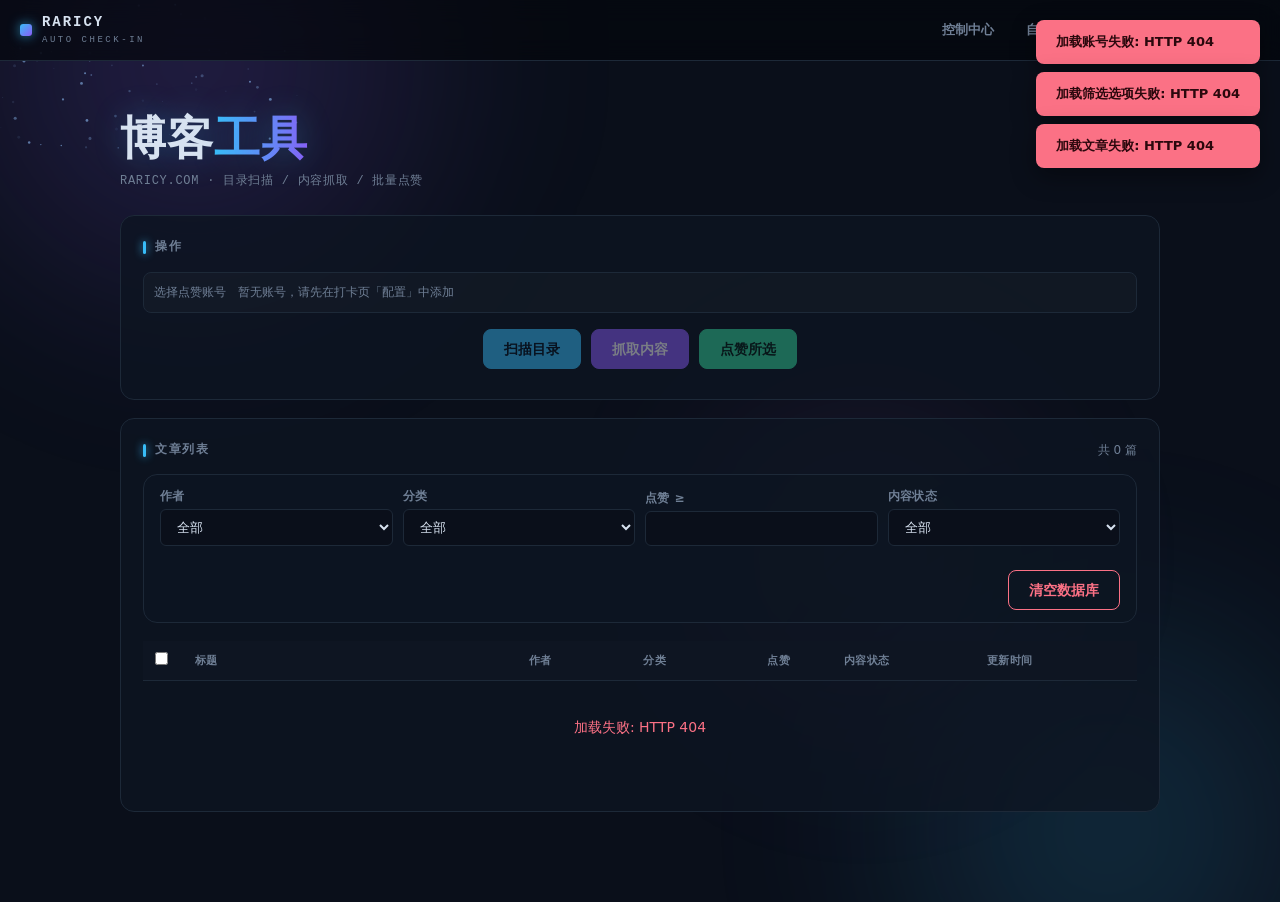
==== commit 7b68ea9c: "feat: orbital particle background, config reorder + blog paths, favicon - bg.js: particles now orbit" ====
--- a/frontend/blog.html
+++ b/frontend/blog.html
@@ -5,6 +5,7 @@
 <meta name="viewport" content="width=device-width, initial-scale=1.0">
 <title>博客工具 · raricy.com</title>
 <link rel="stylesheet" href="styles.css">
+<link rel="icon" type="image/ico" href="favicon.ico">
 </head>
 <body>
 <canvas id="space-bg" aria-hidden="true"></canvas>
@@ -45,9 +46,8 @@
 
     <div class="btn-row" style="justify-content:center;">
       <button class="btn btn-primary" id="scanBtn" onclick="scanDirectory()">扫描目录</button>
-      <button class="btn btn-ghost" id="fetchBtn" onclick="fetchSelected()" disabled>抓取内容</button>
+      <button class="btn btn-violet" id="fetchBtn" onclick="fetchSelected()" disabled>抓取内容</button>
       <button class="btn btn-success" id="likeBtn" onclick="likeSelected()" disabled>点赞所选</button>
-      <a class="btn btn-ghost" href="/checkin" style="text-decoration:none;">返回打卡</a>
     </div>
     <div style="text-align:center;margin-top:8px;">
       <span id="selectedCount" style="font-size:11px;color:var(--text-dim);"></span>
--- a/frontend/styles.css
+++ b/frontend/styles.css
@@ -360,6 +360,8 @@
 .btn-primary:hover:not(:disabled) { background: var(--cyan-bright); border-color: var(--cyan-bright); }
 .btn-success { background: var(--green); color: #061b13; border-color: var(--green); }
 .btn-success:hover:not(:disabled) { filter: brightness(1.08); }
+.btn-violet { background: var(--violet); color: #fff; border-color: var(--violet); }
+.btn-violet:hover:not(:disabled) { background: #7c3aed; border-color: #7c3aed; }
 .btn-danger { background: transparent; color: var(--red); border-color: var(--red); }
 .btn-danger:hover:not(:disabled) { background: var(--red-bg); }
 .btn-ghost {
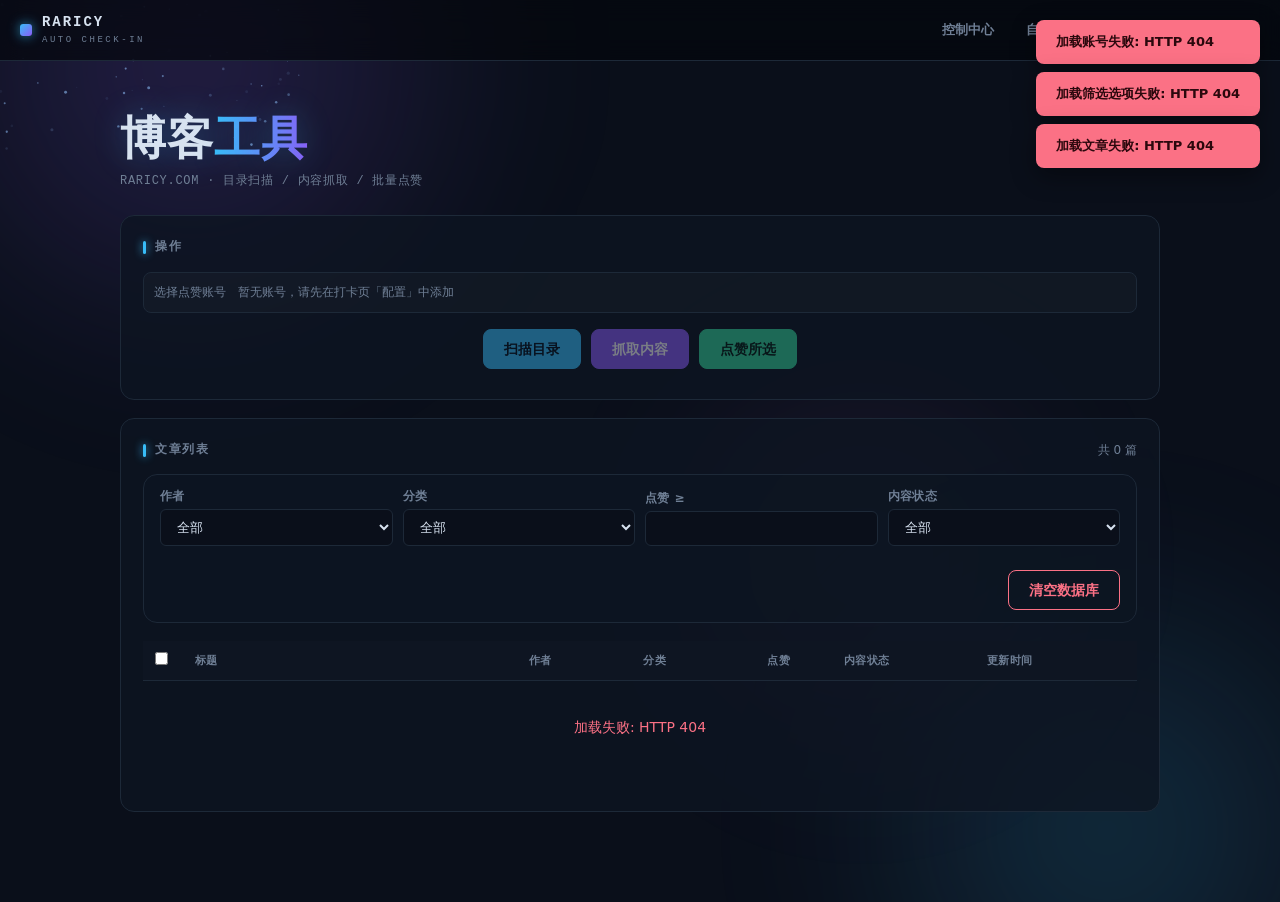
==== commit 30c5388f: "feat: proximity-scaled particle speed, meteors, disabled-account toasts - bg.js: particle orbit spee" ====
--- a/frontend/blog.html
+++ b/frontend/blog.html
@@ -177,6 +177,7 @@
   }
   container.innerHTML = allAccounts.map(a => {
     const sel = a.username === selectedAccount ? " selected" : "";
+    const disabled = a.enabled === false;
     const st = likeStats[a.username] || {};
     const used = st.used || 0;
     const available = (st.available != null) ? st.available : likeLimit;
@@ -184,8 +185,8 @@
       ? `<span style="color:var(--red);">${used}/${likeLimit}</span>`
       : `<span style="color:var(--text-dim);">${used}/${likeLimit}</span>`;
     // 用 data-username 携带数据，由委托监听器处理（避免内联 onclick 的引号注入/XSS）
-    return `<span class="account-chip${sel}" data-username="${escapeHtml(a.username)}" title="今日已点赞 ${used}/${likeLimit}（剩余 ${available} 次）">
-      ${escapeHtml(a.username)} ${badge}
+    return `<span class="account-chip${sel}${disabled ? " disabled" : ""}" data-username="${escapeHtml(a.username)}"${disabled ? ' style="opacity:.55"' : ""} title="今日已点赞 ${used}/${likeLimit}（剩余 ${available} 次）">
+      ${escapeHtml(a.username)}${disabled ? " (已禁用)" : ""} ${badge}
     </span>`;
   }).join("");
 }
@@ -687,6 +688,11 @@
     toast("请先选择点赞账号", "error");
     return;
   }
+  const acc = allAccounts.find(a => a.username === selectedAccount);
+  if (acc && acc.enabled === false) {
+    toast(`账号 ${selectedAccount} 已被禁用`, "error");
+    return;
+  }
   const st = likeStats[selectedAccount];
   if (st && st.available <= 0) {
     toast(`${selectedAccount} 今日点赞次数已用完（${st.used}/${likeLimit}）`, "error");
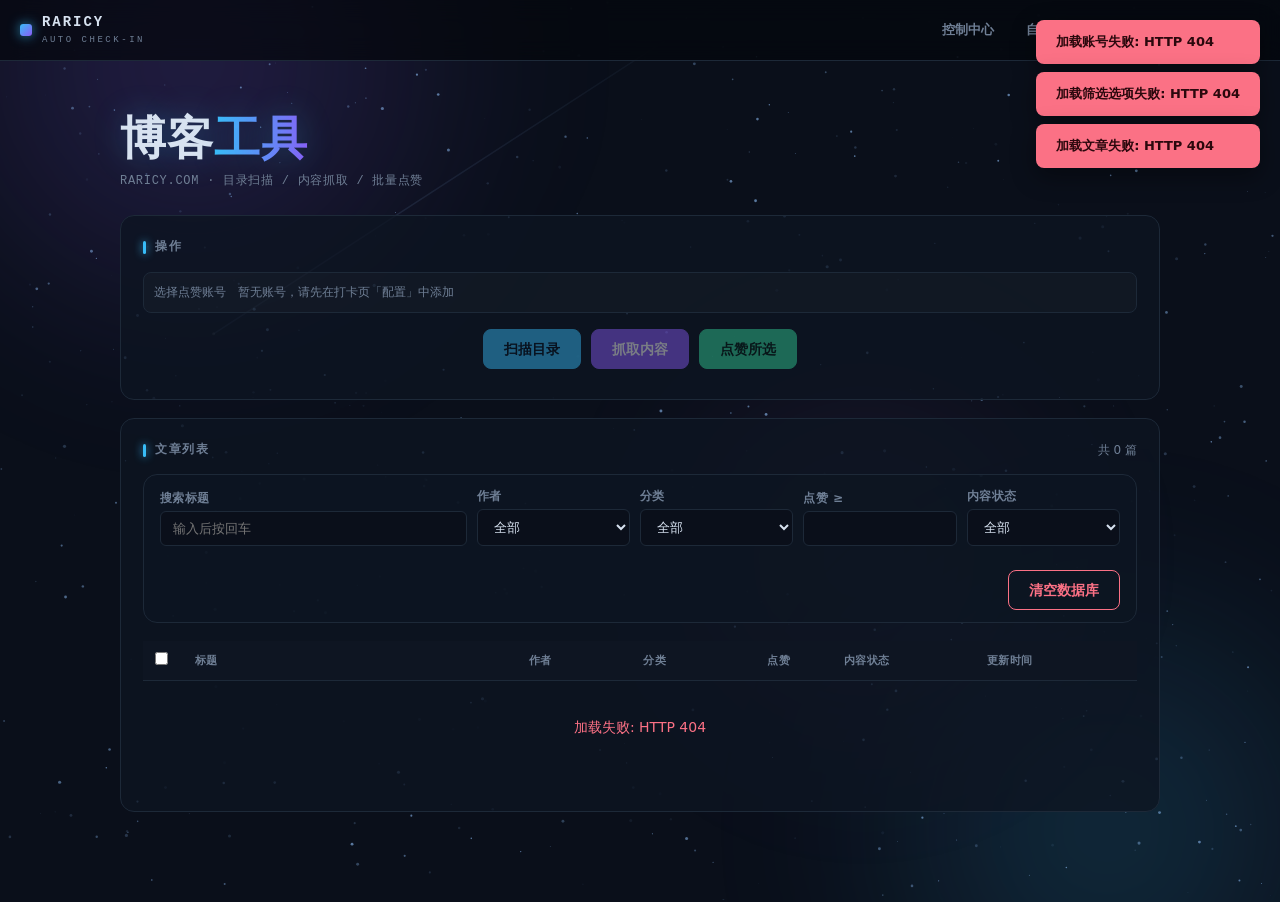
==== commit db40a35b: "feat(blog): add title search box to blog panel" ====
--- a/frontend/blog.html
+++ b/frontend/blog.html
@@ -68,6 +68,13 @@
     </div>
     <div class="card" style="padding:12px 16px;">
       <div class="form-row" style="flex-wrap:wrap;align-items:flex-end;gap:10px;">
+        <div class="form-group" style="flex:2;min-width:200px;">
+          <label>搜索标题</label>
+          <div class="search-wrap">
+            <input type="text" id="filterTitle" placeholder="输入后按回车" autocomplete="off">
+            <button type="button" id="searchClear" class="search-clear" title="清除搜索" hidden>&times;</button>
+          </div>
+        </div>
         <div class="form-group" style="flex:1;min-width:140px;">
           <label>作者</label>
           <select id="filterAuthor" onchange="applyFilters()"><option value="">全部</option></select>
@@ -201,7 +208,9 @@
 let _viewBtnListenerAttached = false;  // 「查看」委托监听器只挂载一次
 
 // ── 筛选 / 排序 / 分页状态 ───────────────────────────────
-let filters = { author: "", category: "", minLikes: null, status: "" };
+// title 是「已提交」的搜索词；输入框 #filterTitle 里的是「草稿」，
+// 只有回车或点清除才会写进这里（见 commitSearch / clearSearch）。
+let filters = { title: "", author: "", category: "", minLikes: null, status: "" };
 let sortState = { key: null, dir: "asc" };
 let articles = [];       // 一次加载全部文章，客户端分页
 let likes = [];          // 全部点赞记录
@@ -212,6 +221,7 @@
 
 function buildQuery() {
   const p = new URLSearchParams();
+  if (filters.title) p.set("q", filters.title);
   if (filters.author) p.set("author", filters.author);
   if (filters.category) p.set("category", filters.category);
   if (filters.minLikes != null && filters.minLikes !== "") p.set("min_likes", filters.minLikes);
@@ -249,6 +259,10 @@
 
 function applyFilters() {
   filters = {
+    // 搜索框是「草稿」语义，只在回车/清除时提交，这里不读它 ——
+    // 否则输入后没回车、转而去动别的筛选，草稿会被顺手生效，
+    // 与「回车触发」的语义自相矛盾。
+    title: filters.title,
     author: document.getElementById("filterAuthor").value,
     category: document.getElementById("filterCategory").value,
     minLikes: document.getElementById("filterMinLikes").value,
@@ -256,6 +270,43 @@
   };
   loadArticles();
 }
+
+// ── 标题搜索（回车提交）───────────────────────────────────
+function commitSearch() {
+  filters.title = document.getElementById("filterTitle").value.trim();
+  updateSearchState();
+  loadArticles();          // loadArticles() 内部会 currentPage = 1，自动回第一页
+}
+
+function clearSearch() {
+  document.getElementById("filterTitle").value = "";
+  filters.title = "";
+  updateSearchState();
+  loadArticles();
+}
+
+// 未提交状态：输入框有内容但尚未回车 → 黄色边框 + 显示清除按钮
+function updateSearchState() {
+  const input = document.getElementById("filterTitle");
+  input.classList.toggle("is-dirty", input.value.trim() !== filters.title);
+  document.getElementById("searchClear").hidden = !input.value;
+}
+
+// 有无生效中的筛选条件 —— 空结果文案据此分岔
+function hasActiveFilters() {
+  return !!(filters.title || filters.author || filters.category || filters.status
+            || Number(filters.minLikes) > 0);
+}
+
+// 脚本在 body 末尾，此时 DOM 已解析完，可以直接绑定（与页面其他监听器一致）
+document.getElementById("filterTitle").addEventListener("keydown", function (e) {
+  if (e.key === "Enter") {
+    e.preventDefault();
+    commitSearch();
+  }
+});
+document.getElementById("filterTitle").addEventListener("input", updateSearchState);
+document.getElementById("searchClear").addEventListener("click", clearSearch);
 
 function setSort(key) {
   if (loading) return;  // 加载期间忽略排序点击
@@ -301,7 +352,10 @@
   document.getElementById("articleCount").textContent = `共 ${totalArticles} 篇`;
 
   if (articles.length === 0) {
-    tbody.innerHTML = '<tr><td colspan="7" class="empty-state">暂无文章，请先扫描目录</td></tr>';
+    // 有筛选条件时说明是「筛没了」，不是「还没扫描」——
+    // 这个文案错误在本次改动前就存在（作者筛到零条也会提示去扫描目录）。
+    const emptyMsg = hasActiveFilters() ? "没有匹配的文章" : "暂无文章，请先扫描目录";
+    tbody.innerHTML = `<tr><td colspan="7" class="empty-state">${emptyMsg}</td></tr>`;
     renderPagination();
     updateActionButtons();
     updateSortIndicators();
--- a/frontend/styles.css
+++ b/frontend/styles.css
@@ -116,6 +116,8 @@
 #space-bg {
   position: fixed;
   inset: 0;
+  width: 100%;
+  height: 100%;
   z-index: 1;
   display: block;
   pointer-events: none;
@@ -402,6 +404,19 @@
 .form-row > * { flex: 1; }
 .form-hint { font-size: 11px; color: var(--text-dim); margin-top: 3px; }
 
+/* ── 标题搜索框 ──────────────────────────────────────────── */
+.search-wrap { position: relative; }
+.search-wrap input { padding-right: 30px; }
+.search-clear {
+  position: absolute; right: 6px; top: 50%; transform: translateY(-50%);
+  background: transparent; border: none; color: var(--text-dim);
+  font-size: 16px; line-height: 1; cursor: pointer; padding: 2px 6px;
+}
+.search-clear:hover { color: var(--text); }
+
+/* 有未提交内容：黄色，区别于 input:focus 的青色边框 */
+input.is-dirty { border-color: var(--yellow); box-shadow: 0 0 0 3px var(--yellow-bg); }
+
 fieldset {
   border: 1px solid var(--border);
   border-radius: 10px;
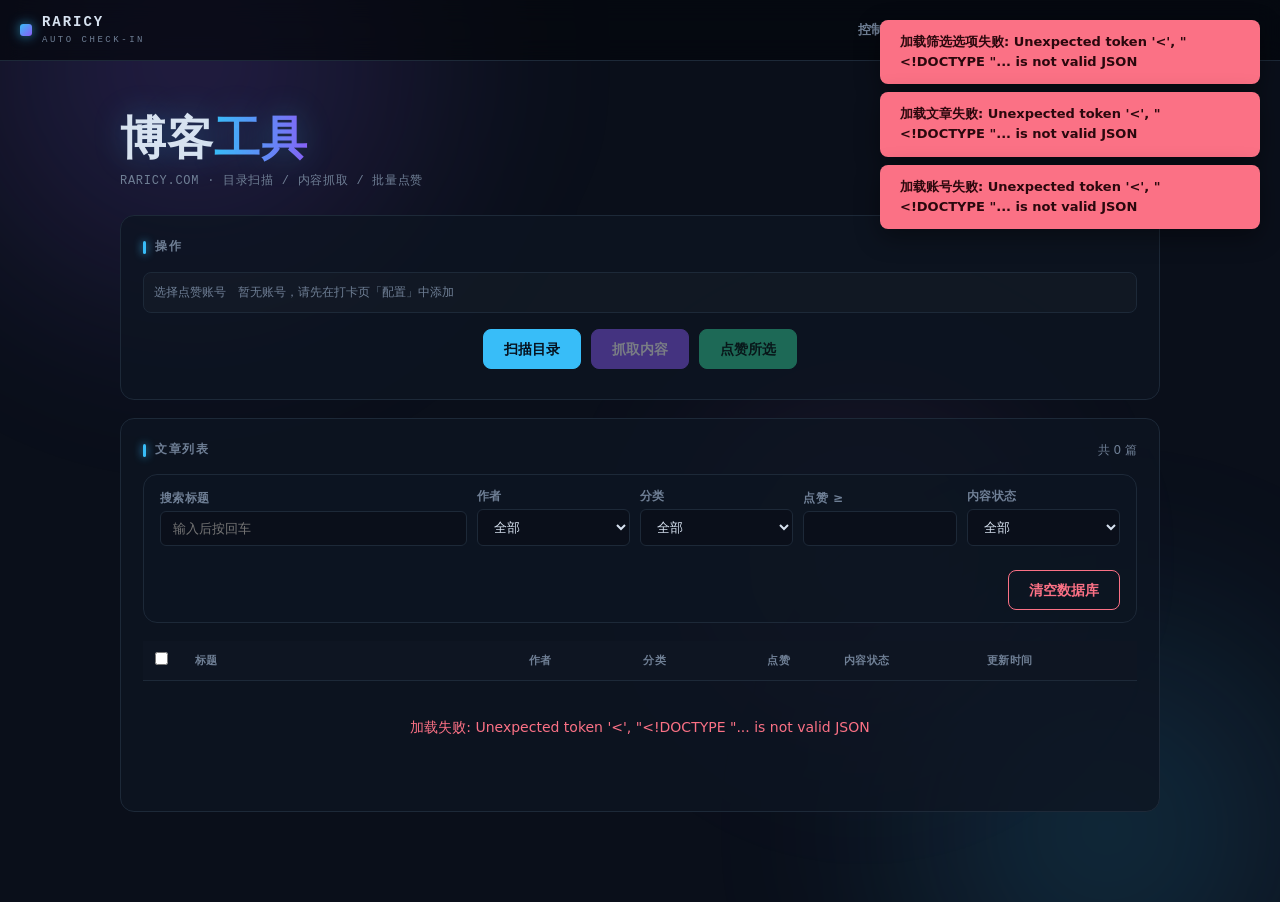
==== commit 3fd44f42: "feat: add batch transfers and fixed check-in rewards" ====
--- a/frontend/blog.html
+++ b/frontend/blog.html
@@ -21,6 +21,7 @@
   <nav class="nav">
     <a href="/" data-nav="index">控制中心</a>
     <a href="/checkin" data-nav="checkin">自动打卡</a>
+    <a href="/transfer" data-nav="transfer">批量转账</a>
     <a href="/blog" data-nav="blog">博客工具</a>
     <a href="/config" data-nav="config">系统配置</a>
   </nav>
--- a/frontend/styles.css
+++ b/frontend/styles.css
@@ -670,6 +670,15 @@
 }
 
 /* ── 响应式 ──────────────────────────────────────────────── */
+.transfer-accounts { display: flex; flex-wrap: wrap; gap: 12px; margin-top: 12px; }
+.transfer-accounts[hidden] { display: none; }
+#retryButton[hidden] { display: none; }
+.transfer-accounts label { padding: 8px 10px; border: 1px solid var(--border); border-radius: 6px; cursor: pointer; }
+.transfer-actions { display: flex; flex-wrap: wrap; align-items: center; gap: 12px; }
+.transfer-help { color: var(--text-dim); font-size: 13px; line-height: 1.7; margin: 12px 0; }
+.transfer-error { color: var(--red); line-height: 1.7; }
+.nav { flex-wrap: wrap; }
+
 @media (max-width: 640px) {
   .grid-2, .grid-3 { grid-template-columns: 1fr; }
   .topbar { flex-direction: column; align-items: stretch; padding: 10px 14px; }
